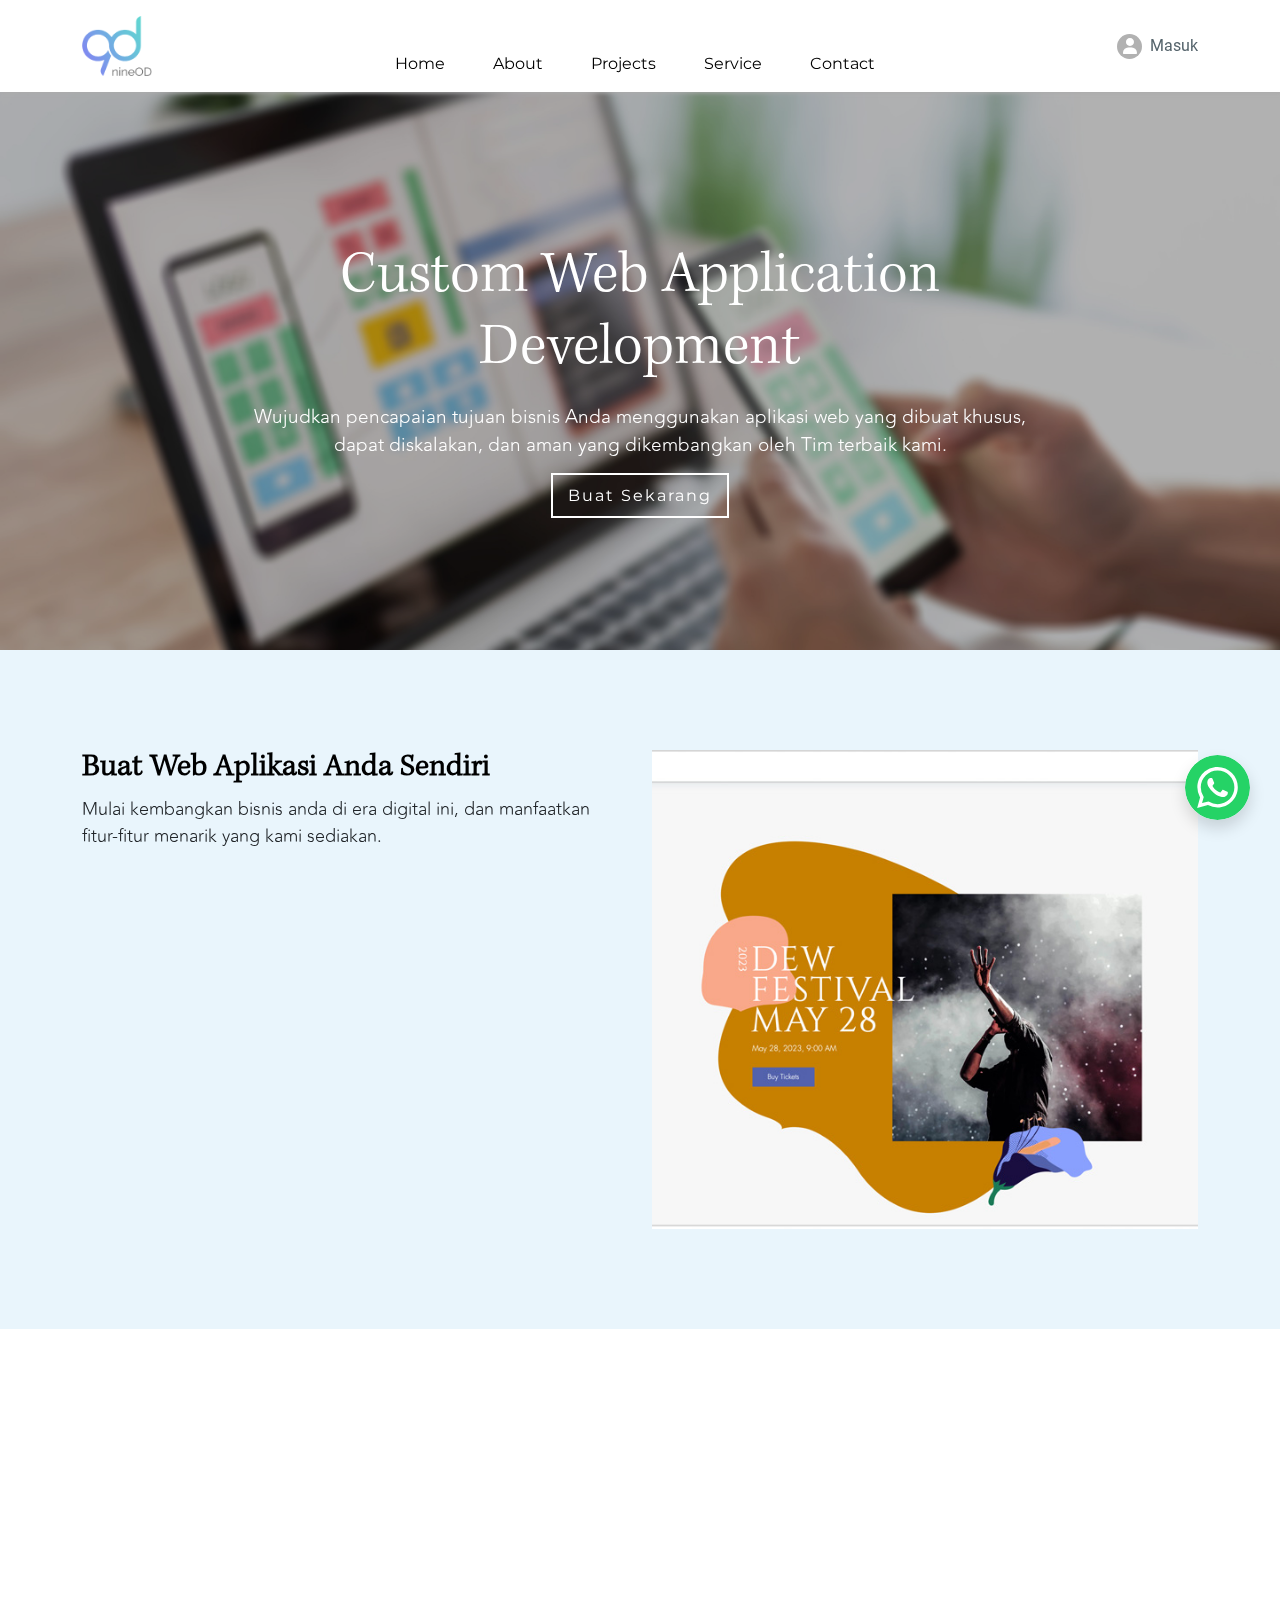
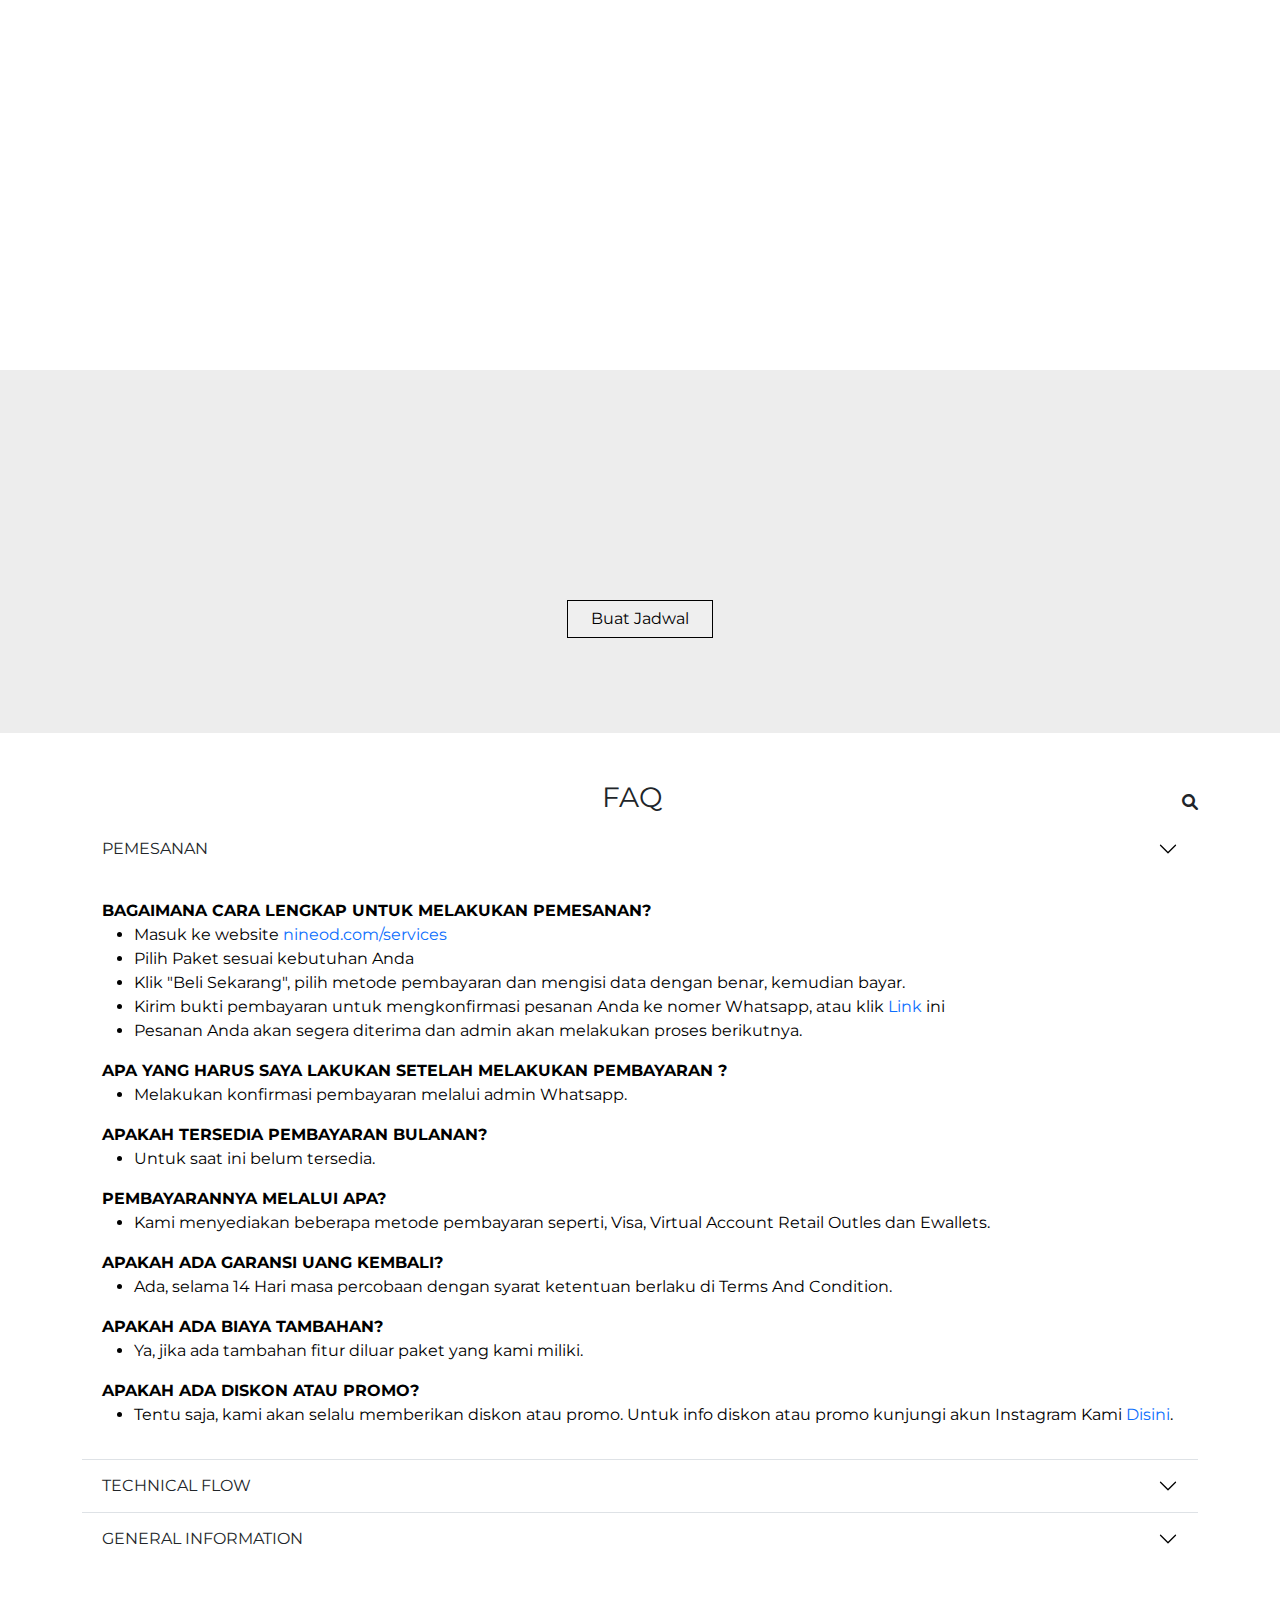
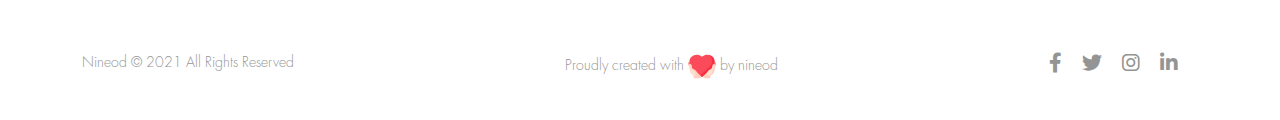
==== custom-web-app.html @ cb51f0c9 "add custom web app page and fix navbar on mobile size" ====
<!DOCTYPE html>
<html lang="en">

<head>
    <meta charset="UTF-8" />
    <meta http-equiv="X-UA-Compatible" content="IE=edge" />
    <meta name="viewport" content="width=device-width, initial-scale=1.0" />
    <link rel="stylesheet" href="./assets/css/bootstrap/bootstrap.min.css" />
    <link rel="stylesheet" href="./assets/css/fontawesome/css/all.css" />
    <link rel="stylesheet" href="./assets/css/style.css" />
    <link rel="stylesheet" href="./assets/css/aos/aos.css">
    <title>Custom Web App | Nineod</title>
</head>

<body>
    <header class="position-relative">
        <nav class="navbar navbar-expand-lg navbar-light bg-white fixed-top navigation">
            <div class="container">
                <a class="navbar-brand me-0" href="#" data-aos="fade-right" data-aos-duration="2000" data-aos-delay="2000"><img src="./assets/img/Logo_edited.png" alt="logo-nineod" width="70" /></a>
                <div class="wrapper-menu">
                    <div class="line-menu half start"></div>
                    <div class="line-menu"></div>
                    <div class="line-menu half end"></div>
                </div>
                <div class="mobile-nav">
                    <ul class="ps-0">
                        <li><a href="/#home" class="page-scroll">Home</a></li>
                        <li><a href="/#about" class="page-scroll">About</a></li>
                        <li><a href="/#projects" class="page-scroll">Projects</a></li>
                        <li>
                            Service
                            <ul class="ps-0">
                                <li><a href="website-builder.html" id="website-link">Website Builder</a></li>
                                <li><a href="platform-builder.html" id="platform-link">Platform Builder</a></li>
                            </ul>
                        </li>
                        <li><a href="/#contact" class="page-scroll">Contact</a></li>
                        <li><a href="/#subcribe" class="page-scroll">Subscribe</a></li>
                    </ul>
                </div>
                <div class="collapse navbar-collapse" id="navbarSupportedContent">
                    <ul class="navbar-nav me-auto mb-2 mb-lg-0 nav nav-navbar" data-aos="fade-down" data-aos-duration="2000" data-aos-delay="2000">
                        <li class="nav-item mx-2 mt-4 pt-2 px-2 item-nav">
                            <a class="nav-link link-nav" aria-current="page" href="/#home">Home</a>
                        </li>
                        <li class="nav-item mx-2 mt-4 pt-2 px-2 item-nav fw-normal">
                            <a class="nav-link link-nav" href="/#about">About</a>
                        </li>
                        <li class="nav-item mx-2 mt-4 pt-2 px-2 item-nav">
                            <a class="nav-link link-nav" href="/#projects">Projects</a>
                        </li>
                        <li class="nav-item mx-2 mt-4 pt-2 px-2 item-nav position-relative">
                            <a class="nav-link link-nav" href="#">Service</a>
                            <div class="dropdown-item">
                                <ul class="navbar-nav p-3 d-block">
                                    <li class="nav-item w-100 item-nav text-center">
                                        <a class="nav-link link-nav ps-1" href="website-builder.html">Website Builder</a>
                                    </li>
                                    <li class="nav-item w-100 item-nav text-center">
                                        <a class="nav-link link-nav ps-1" href="platform-builder.html">Platform Builder</a>
                                    </li>
                                </ul>
                            </div>
                        </li>
                        <li class="nav-item mx-2 mt-4 pt-2 px-2 item-nav">
                            <a class="nav-link link-nav" href="/#contact">Contact</a>
                        </li>
                    </ul>
                </div>
                <div class="login opacity-1 d-flex align-items-center">
                    <div class="icon-user rounded-circle d-flex me-2">
                        <i class="fa fa-user m-auto text-white" aria-hidden="true"></i>
                    </div>
                    <a href="register-page.html" class="txt-primary m-0">Masuk</a>
                </div>
            </div>
        </nav>
    </header>
    <section class="custome-home">
        <div class="background-dark-thin">
            <div class="container">
                <div class="custome-home-body d-flex flex-column justify-content-center text-center align-items-center text-white">
                    <h1 class="text-capitalize mb-3 fw-light" data-aos="fade-down" data-aos-duration="2000" data-aos-delay="2000">
                        Custom Web Application Development
                    </h1>
                    <p class="mb-4 fs-5 fw-light" data-aos="fade-up" data-aos-duration="2000" data-aos-delay="2000">
                        Wujudkan pencapaian tujuan bisnis Anda menggunakan aplikasi web yang dibuat khusus, dapat diskalakan, dan aman yang dikembangkan oleh Tim terbaik kami.
                    </p>

                    <div data-aos="fade-right" data-aos-duration="2000" data-aos-delay="2000">
                        <a href="https://api.whatsapp.com/send?phone=+628112108020&text=Hello,%20i%20want%20to%20ask%20about%20website" target="_blank" class="btn-buat-sekarang">
                            Buat Sekarang
                        </a>
                    </div>
                </div>
            </div>
        </div>
    </section>
    <a href="https://api.whatsapp.com/send?phone=+628112108020&text=Hello,%20i%20want%20to%20ask%20about%20website" class="wa-image-wrapper shadow d-flex justify-content-center align-items-center">
        <img src="./assets/img/iconfinder_social-whatsapp-circle_4017334.svg" alt="whatsapp-image" class="wa-image rounded-circle" />
    </a>
    <section class="section-one background-info">
        <div class="container d-flex">
            <div class="row gy-4">
                <div class="col-md-6">
                    <div class="section-one-title d-flex flex-column" data-aos="fade-right" data-aos-duration="2000">
                        <h2 class="fw-bold text-black">
                            Buat Web Aplikasi Anda Sendiri
                        </h2>
                        <p class="mb-4">
                            Mulai kembangkan bisnis anda di era digital ini, dan manfaatkan fitur-fitur menarik yang kami sediakan.
                        </p>

                        <div class="row">
                            <div class="col-md-6" data-aos="fade-right" data-aos-duration="2000" data-aos-delay="300">
                                <h5 class="fw-bold mb-3 text-black">Pembayaran Online yang Aman</h5>
                                <p>
                                    Terima pembayaran online yang aman & kelola semua transaksi dari dasbor Wix Anda.
                                </p>
                            </div>
                            <div class="col-md-6" data-aos="fade-right" data-aos-duration="2000" data-aos-delay="400">
                                <h5 class="fw-bold mb-3 text-black">Paket & Pembayaran Berulang</h5>
                                <p>
                                    Tawarkan berbagai paket harga, mulai jual langganan & kumpulkan pembayaran berulang.
                                </p>
                            </div>
                            <div class="col-md-6" data-aos="fade-right" data-aos-duration="2000" data-aos-delay="500">
                                <h5 class="fw-bold text-black mb-3">Produk Tak Terbatas</h5>
                                <p>
                                    Tampilkan produk & koleksi Anda tanpa batas dan berikan opsi pengurutan & filter agar pelanggan dapat berbelanja dengan mudah.
                                </p>
                            </div>
                            <div class="col-md-6" data-aos="fade-right" data-aos-duration="2000" data-aos-delay="600">
                                <h5 class="fw-bold mb-3 text-black">Jual di Marketplaces</h5>
                                <p>
                                    Jangkau lebih banyak pembeli & jual di marketplace manapun.
                                </p>
                            </div>
                        </div>
                    </div>
                </div>
                <div class="col-md-6">
                    <img src="./assets/img/Custom.jpg" alt="burger_edited" class="section-one-img img-fluid h-100" />
                </div>
            </div>
        </div>
    </section>
    <section class="section-two py-5 overflow-hidden bg-white">
        <div class="container">
            <div class="row gy-4">
                <div class="col-md-6">
                    <img src="./assets/img/CwA.jpg" alt="profesional-logo-img" class="img-fluid w-100 h-100 section-two-img" data-aos="fade-right" data-aos-duration="2000" />
                </div>
                <div class="col-md-6">
                    <div class="section-two-title h-100 d-flex flex-column justify-content-center" data-aos="fade-left" data-aos-duration="2000">
                        <h2 class="fw-bold text-black">Jual Lebih Banyak Secara Online di Social Media</h2>
                        <p class="mb-4">
                            Avenir Light is a clean and stylish font favored by designers. It's easy on the eyes and a great go to font for titles, paragraphs & more.
                        </p>
                        <div class="row">
                            <div class="col-md-6" data-aos="fade-left" data-aos-duration="2000" data-aos-delay="300">
                                <h5 class="fw-bold mb-3 text-uppercase">Lorem ipsum dolor</h5>
                                <p>
                                    Avenir Light is a clean and stylish font favored by
                                    designers. It's easy on the eyes and a great go to font for
                                    titles, paragraphs & more.
                                </p>
                            </div>
                            <div class="col-md-6" data-aos="fade-left" data-aos-duration="2000" data-aos-delay="400">
                                <h5 class="fw-bold mb-3 text-uppercase">lorem ipsum dolor</h5>
                                <p>
                                    Avenir Light is a clean and stylish font favored by
                                    designers. It's easy on the eyes and a great go to font for
                                    titles, paragraphs & more.
                                </p>
                            </div>
                            <div class="col-md-6" data-aos="fade-left" data-aos-duration="2000" data-aos-delay="500">
                                <h5 class="fw-bold mb-3 text-uppercase">lorem ipsum dolor</h5>
                                <p>
                                    Avenir Light is a clean and stylish font favored by
                                    designers. It's easy on the eyes and a great go to font for
                                    titles, paragraphs & more.
                                </p>
                            </div>
                            <div class="col-md-6" data-aos="fade-left" data-aos-duration="2000" data-aos-delay="500">
                                <h5 class="fw-bold mb-3 text-uppercase">lorem ipsum dolor</h5>
                                <p>
                                    Avenir Light is a clean and stylish font favored by
                                    designers. It's easy on the eyes and a great go to font for
                                    titles, paragraphs & more.
                                </p>
                            </div>
                        </div>
                    </div>
                </div>
            </div>
        </div>
    </section>
    <section class="make-schedule d-flex flex-column justify-content-center text-center">
        <div class="container">
            <h3 class="fw-bold mb-3" data-aos="fade-up" data-aos-duration="2000">Kami Disini Untuk Anda</h3>
            <div data-aos="fade-right" data-aos-duration="2000">
                <p class="m-0">Punya Pertanyaan Seputar Website?</p>
                <p class="mb-4">Buat Jadwal Diskusi Sekarang!</p>
            </div>
            <button class="btn-make-schedule">Buat Jadwal</button>
        </div>
    </section>
    <section class="ask-questions py-5">
        <div class="container">
            <div class="ask-questions-title d-flex justify-content-between align-items-center">
                <div></div>
                <h3 class="text-uppercase">faq</h3>
                <i class="fas fa-search"></i>
            </div>
            <div class="accordion accordion-flush faq-dropdown" id="accordionFlushExample">
                <div class="accordion-item">
                    <h2 class="fw-bold" id="flush-headingOne">
                        <button class="accordion-button collapsed" type="button" data-bs-toggle="collapse" data-bs-target="#flush-collapseOne" aria-expanded="false" aria-controls="flush-collapseOne">
                            PEMESANAN
                        </button>
                    </h2>
                    <div id="flush-collapseOne" class="accordion-collapse collapse show" aria-labelledby="flush-headingOne" data-bs-parent="#accordionFlushExample">
                        <div class="accordion-body">
                            <span class="fw-semibold">BAGAIMANA CARA LENGKAP UNTUK MELAKUKAN PEMESANAN?</span>
                            <ul>
                                <li>
                                    Masuk ke website
                                    <a href="services.html">nineod.com/services</a>
                                </li>
                                <li>Pilih Paket sesuai kebutuhan Anda</li>
                                <li>
                                    Klik "Beli Sekarang", pilih metode pembayaran dan mengisi
                                    data dengan benar, kemudian bayar.
                                </li>
                                <li>
                                    Kirim bukti pembayaran untuk mengkonfirmasi pesanan Anda ke
                                    nomer Whatsapp, atau klik
                                    <a href="https://api.whatsapp.com/send?phone=+628112108020&text=Hallo,%20saya%20ingin%20mengirim%20bukti%20pembayaran%20paket%20website" target="_blanks">Link</a>
                                    ini
                                </li>
                                <li>
                                    Pesanan Anda akan segera diterima dan admin akan melakukan
                                    proses berikutnya.
                                </li>
                            </ul>
                            <span class="fw-semibold">APA YANG HARUS SAYA LAKUKAN SETELAH MELAKUKAN PEMBAYARAN
                                ?</span>
                            <ul>
                                <li>
                                    Melakukan konfirmasi pembayaran melalui admin Whatsapp.
                                </li>
                            </ul>
                            <span class="fw-semibold">APAKAH TERSEDIA PEMBAYARAN BULANAN?</span>
                            <ul>
                                <li>Untuk saat ini belum tersedia.</li>
                            </ul>
                            <span class="fw-semibold">PEMBAYARANNYA MELALUI APA?</span>
                            <ul>
                                <li>
                                    Kami menyediakan beberapa metode pembayaran seperti, Visa,
                                    Virtual Account Retail Outles dan Ewallets.
                                </li>
                            </ul>
                            <span class="fw-semibold">APAKAH ADA GARANSI UANG KEMBALI?</span>
                            <ul>
                                <li>
                                    Ada, selama 14 Hari masa percobaan dengan syarat ketentuan
                                    berlaku di Terms And Condition.
                                </li>
                            </ul>
                            <span class="fw-semibold">APAKAH ADA BIAYA TAMBAHAN?</span>
                            <ul>
                                <li>
                                    Ya, jika ada tambahan fitur diluar paket yang kami miliki.
                                </li>
                            </ul>
                            <span class="fw-semibold">APAKAH ADA DISKON ATAU PROMO?</span>
                            <ul>
                                <li>
                                    Tentu saja, kami akan selalu memberikan diskon atau promo.
                                    Untuk info diskon atau promo kunjungi akun Instagram Kami
                                    <a href="https://www.instagram.com/nineodofficial/">Disini</a>.
                                </li>
                            </ul>
                        </div>
                    </div>
                </div>
                <div class="accordion-item">
                    <h2 class="accordion-header" id="flush-headingTwo">
                        <button class="accordion-button collapsed" type="button" data-bs-toggle="collapse" data-bs-target="#flush-collapseTwo" aria-expanded="false" aria-controls="flush-collapseTwo">
                            TECHNICAL FLOW
                        </button>
                    </h2>
                    <div id="flush-collapseTwo" class="accordion-collapse collapse" aria-labelledby="flush-headingTwo" data-bs-parent="#accordionFlushExample">
                        <div class="accordion-body">
                            <span class="fw-semibold">BERAPA LAMA PENGERJAAN UNTUK WEBSITE E-COMMERCE
                                TERSEBUT?</span>
                            <ul>
                                <li>
                                    Untuk waktu pengerjaan kami estimasikan sesuai tingkat
                                    kesulitan website
                                </li>
                            </ul>
                            <span class="fw-semibold">KAPAN LAYANAN WEBSITE E-COMMERCE SAYA AKTIF?</span>
                            <ul>
                                <li>
                                    Setelah website Anda selesai dikerjakan dan bisa diakses
                                    secara Live
                                </li>
                            </ul>
                            <span class="fw-semibold">APAKAH SUDAH TERMASUK BIAYA MAINTENANCE?</span>
                            <ul>
                                <li>
                                    Ya, akan tetapi kami akan membatasi sesuai yang tertera
                                    didalam Paket
                                </li>
                            </ul>
                            <span class="fw-semibold">APAKAH MEMILIKI ADMIN PANEL ATAU C PANEL?</span>
                            <ul>
                                <li>
                                    Ya, Kami menyediakan Dashboard/Admin untuk pengolahan data
                                    website Anda.
                                </li>
                            </ul>
                            <span class="fw-semibold">APAKAH SUDAH TERMASUK DENGAN DOMAIN?</span>
                            <ul>
                                <li>
                                    Ya, semua paket yang tersedia sudah termasuk domain gratis
                                    selama 1 tahun.
                                </li>
                            </ul>
                            <span class="fw-semibold">KALO SAYA SUDAH PUNYA DESAIN WEBSITE BAGAIMANA?</span>
                            <ul>
                                <li>
                                    Tim Kami akan mengimplementasikan sesuai dengan design web
                                    yang Anda punya.
                                </li>
                            </ul>
                            <span class="fw-semibold">KALO SAYA SUDAH PUNYA WEBSITE DAN MAU MENGGUNAKAN LAYANAN
                                WEBSITE NINEOD APAKAH BISA?</span>
                            <ul>
                                <li>
                                    Tentu saja, tetapi sebelumnya harap konsultasikan terlebih
                                    dahulu perihal website yang sebelumnya.
                                </li>
                            </ul>
                            <span class="fw-semibold">BAGAIMANA SAYA DAPAT MEMILIH DESAINNYA?</span>
                            <ul>
                                <li>
                                    Untuk pemilihan Template/Design Anda dapat melihatnya di
                                    website kami.
                                </li>
                            </ul>
                            <span class="fw-semibold">APAKAH TERSEDIA LAYANAN DESAIN LOGO?</span>
                            <ul>
                                <li>Ya, kami menyediakan fitur "Logo Maker".</li>
                            </ul>
                            <span class="fw-semibold">BAGAIMANA GAMBAR GAMBAR / ASET KONTEN UNTUK DI WEBSITE?</span>
                            <ul>
                                <li>
                                    Kami sudah menyediakan gratis Asset gambar keperluan website
                                    Anda
                                </li>
                            </ul>
                            <span class="fw-semibold">APAKAH DIPERBOLEHKAN MELAKUKAN PERUBAHAN MENDADAK ATAU
                                PENAMBAHAN?</span>
                            <ul>
                                <li>
                                    Ya, tetapi sebelumnya harap mengkonfirmasikan terlebih
                                    dahulu.
                                </li>
                            </ul>
                            <span class="fw-semibold">APAKAH SAYA DAPAT MELAKUKAN PERUBAHAN ATAU MODIFIKASI
                                SENDIRI?</span>
                            <ul>
                                <li>
                                    Tidak bisa, karena sudah layanan ticket untuk perubahan atau
                                    modifikasi web. Jika memodifikasi sendiri di khawatirkan
                                    akan menimbulkan error yang tidak diinginkan.
                                </li>
                            </ul>
                            <span class="fw-semibold">APAKAH SAYA BOLEH MENAMBAHKAN PLUGIN?</span>
                            <ul>
                                <li>Ya, selaman plugin itu aman.</li>
                            </ul>
                        </div>
                    </div>
                </div>
                <div class="accordion-item">
                    <h2 class="accordion-header" id="flush-headingThree">
                        <button class="accordion-button collapsed" type="button" data-bs-toggle="collapse" data-bs-target="#flush-collapseThree" aria-expanded="false" aria-controls="flush-collapseThree">
                            GENERAL INFORMATION
                        </button>
                    </h2>
                    <div id="flush-collapseThree" class="accordion-collapse collapse" aria-labelledby="flush-headingThree" data-bs-parent="#accordionFlushExample">
                        <div class="accordion-body">
                            <span class="fw-semibold">BERAPA HARGA UNTUK SETIAP PAKET?</span>
                            <ul>
                                <li>
                                    Untuk detail harga paket silahkan kunjungi website kami.
                                </li>
                            </ul>
                            <span class="fw-semibold">‌APA KELEBIHAN FITUR DARI SETIAP PAKET?</span>
                            <ul>
                                <li>
                                    Untuk Paket website unlimited tidak mencakup Fitur,
                                    Profesional Logo, Sosial Media Logo, Files, dan Tiket Design
                                    Pages. Untuk paket VIP sudah mencakup semua yang tidak ada
                                    di paket Unlimited untuk detail kelebihan fitur dari setiap
                                    fitur, Anda bisa mengunjungi Link <a href="#">Disini</a>
                                </li>
                            </ul>
                            <span class="fw-semibold">‌‌‌APAKAH WEBSITENYA AMAN?</span>
                            <ul>
                                <li>
                                    Ya, karena website yang dibuat oleh kami sudah dilengkapi
                                    dengan sertifikat SSL.
                                </li>
                            </ul>
                            <span class="fw-semibold">‌‌‌APAKAH ITU SSL?</span>
                            <ul>
                                <li>
                                    Sertifikat SSL atau lebih dikenal dengan SSL adalah
                                    singkatan dari Secure Socket Layer. Apabila sistem keamanan
                                    ini ditambahkan pada website Anda, maka url website akan
                                    berubah menjadi HTTPS. Tujuan utama pemasangan SSL adalah
                                    sebagai pengaman pertukaran data yang terjadi melalui
                                    jaringan internet.
                                </li>
                            </ul>
                            <span class="fw-semibold">‌‌‌BERAPA HARGA MAINTENANCE?</span>
                            <ul>
                                <li>
                                    Harga maintenance sudah termasuk dalam paket yang dipilih.
                                </li>
                            </ul>
                            <span class="fw-semibold">‌‌‌‌APA ITU WEBSITE ?</span>
                            <ul>
                                <li>
                                    Sebuah Kumpulan Halaman pada suatu domain di internet yang
                                    dibuat dengan tujuan tertentu dan saling berhubungan serta
                                    dapat diakses secara luas melalui Halaman Depan (Home Page)
                                    menggunakan sebuah browser menggunakan URL Website.
                                </li>
                            </ul>
                            <span class="fw-semibold">‌‌‌‌APAKAH SULIT PROSES PENGGUNAAN LAYANAN NINEOD?</span>
                            <ul>
                                <li>Tentu tidak, karena kami memliki tim yang kompeten.</li>
                            </ul>
                        </div>
                    </div>
                </div>
            </div>
        </div>
    </section>
    <footer>
        <div class="container">
            <div class="footer-body d-flex justify-content-between">
                <p class="fw-light footer-title m-0">
                    Nineod &copy; 2021 All Rights Reserved
                </p>
                <p class="fw-light text-center m-0">
                    <a href="#" class="text-decoration-none">Proudly created</a>
                    with <img src="./assets/img/love.svg" alt="love" class="img-footer" /> by
                    <a href="https://www.nineod.com/" class="text-decoration-none">nineod</a>
                </p>
                <div class="media-social-icon d-flex justify-content-end">
                    <a href="" class="text-secondary"><i class="fab fa-facebook-f fs-5"></i></a>
                    <a href="" class="text-secondary"><i class="fab fa-twitter fs-5"></i></a>
                    <a href="" class="text-secondary"><i class="fab fa-instagram fs-5"></i></a>
                    <a href="" class="text-secondary"><i class="fab fa-linkedin-in fs-5"></i></a>
                </div>
            </div>
        </div>
    </footer>
    <script src="./assets/js/jquery/jquery.js"></script>
    <script src="./assets/js/jquery/jquery.breakpoints.min.js"></script>
    <script src="./assets/js/custom.js"></script>
    <script src="./assets/js/aos/aos.js"></script>
    <script src="./assets/js/bootstrap/bootstrap.min.js"></script>
    <script src="./assets/js/aos/customAos.js"></script>
</body>

</html>
---- assets/css/style.css ----
@font-face {
  font-family: "Montserrat";
  src: url("./../font/Montserrat/Montserrat-Regular.ttf");
}
@font-face {
  font-family: "Montserrat";
  font-weight: bold;
  src: url("./../font/Montserrat/Montserrat-Bold.ttf");
}
@font-face {
  font-family: "Roboto";
  font-weight: bold;
  src: url("./../font/Roboto/Roboto-Bold.ttf");
}
@font-face {
  font-family: "Roboto";
  font-weight: normal;
  src: url("./../font/Roboto/Roboto-Regular.ttf");
}

@font-face {
  font-family: "avenir";
  src: url("/assets/font/avenir-font/Avenir\ Light.ttf");
}
@font-face {
  font-family: "kepler";
  src: url("/assets/font/Kepler/keplerstd-light.otf");
}
@font-face {
  font-family: "futura";
  src: url("/assets/font/futura/Futura\ Light.otf");
}

body {
  font-family: "Montserrat", sans-serif;
  scroll-behavior: smooth;
  animation: fadeInAnimation ease 0.5s;
  animation-iteration-count: 1;
  animation-fill-mode: forwards;
}

@keyframes fadeInAnimation {
  0% {
    opacity: 0;
  }
  100% {
    opacity: 1;
  }
}

.background-dark {
  background-color: rgba(0, 0, 0, 0.5);
}
.background-dark-thin {
  background-color: rgba(0, 0, 0, 0.3);
}

.txt-secondary {
  color: #b4b3b1;
}

.background-info {
  background-color: #e9f5fc;
}

.txt-secondary-solid {
  color: #696969;
}

.txt-primary {
  color: #54636b;
}

.background-secondary {
  background-color: #e8e8e8;
}

.background-gray {
  background-color: rgb(237, 237, 237);
}

h1,
h2,
h3,
h4,
h5 {
  font-family: "Montserrat", sans-serif;
}

a {
  text-decoration: none;
}

p {
  font-family: "Roboto", sans-serif;
  font-size: 18px;
}

/* Menu Toggle Start */
.wrapper-menu {
  width: 43px;
  height: 43px;
  background-color: white;
  flex-direction: column;
  justify-content: space-between;
  cursor: pointer;
  transition: transform 330ms ease-out;
  display: none;
  padding: 5px;
  z-index: 1050;
}

.wrapper-menu.open {
  transform: rotate(-45deg);
}

.line-menu {
  background-color: #43aed1;
  border-radius: 5px;
  width: 100%;
  height: 5px;
}

.line-menu.half {
  width: 50%;
}

.line-menu.start {
  transition: transform 330ms cubic-bezier(0.54, -0.81, 0.57, 0.57);
  transform-origin: right;
}

.open .line-menu.start {
  transform: rotate(-90deg) translateX(2px);
}

.line-menu.end {
  align-self: flex-end;
  transition: transform 330ms cubic-bezier(0.54, -0.81, 0.57, 0.57);
  transform-origin: left;
}

.open .line-menu.end {
  transform: rotate(-90deg) translateX(-3px);
}
/* Menu Toggle End */

.mobile-nav {
  position: fixed;
  top: 0;
  left: 100%;
  width: 100%;
  min-height: 100vh;
  display: block;
  z-index: 1040;
  background-color: #43aed1;
  display: none;
  flex-direction: column;
  text-align: center;
  padding-top: 40px;
  transition: 0.4s;
}

.mobile-nav.is-active {
  left: 0;
}

.mobile-nav ul li {
  list-style: none;
  font-family: "futura", sans-serif; 
  line-height: 70px;
  color: white;
  font-size: 20px;
}

.mobile-nav ul li a {
  color: white;
}

.mobile-nav ul li ul {
  display: none;
}

.pagination-section {
  position: fixed;
  display: flex;
  flex-direction: column;
  justify-content: center;
  align-items: center;
  bottom: 35%;
  left: unset;
  right: 21px;
  font-size: 30px;
  z-index: 2;
}

.page-item {
  list-style-type: none;
}

.pagination-section li a,
.pagination-section li a:link:hover,
.pagination-section li a:visited,
.pagination-section li a:visited:hover {
  width: 12px;
  height: 12px;
  border: 2px solid #b5b5b5;
  margin-bottom: 28px;
  list-style-type: none;
  display: block;
}

.pagination-section li a.active,
.pagination-section li a:hover {
  background-color: #b5b5b5;
  transition: 0.3s;
}

.item-nav {
  border-top: 4px solid #fff;
}

.link-nav {
  font-weight: 400;
  color: black;
}

.link-nav:visited {
  color: black;
}

.item-nav.active:hover,
.item-nav:hover {
  border-top: 4px solid #a9b2b6;
}

.item-nav.active {
  border-top: 4px solid #828e93;
}

.link-nav:hover,
.link-nav.active:hover {
  color: #a9b2b6;
}

.navigation {
  box-shadow: 1px 1px 4px #acabab;
}

.nav-navbar {
  width: 100%;
  justify-content: center;
}

.icon-user {
  width: 25px;
  height: 25px;
  background-color: rgb(177, 177, 177);
}

/* Hero */
.hero {
  height: 900px;
}

.hero-body {
  height: 900px;
}

.hero-body h1 {
  font-size: 58px;
  margin-top: 100px;
  line-height: 75px;
}

.hero-body .description {
  width: 55%;
  font-size: 19px !important;
  line-height: 25px;
}

.wa-image {
  width: 65px;
  height: 65px;
}

.wa-image-wrapper {
  position: fixed;
  bottom: 80px;
  left: unset;
  right: 30px;
  width: 65px;
  height: 65px;
  border-radius: 50%;
  font-size: 30px;
  z-index: 100;
}

.dropdown-item {
  display: none;
  position: absolute;
  width: 170px;
  background-color: white;
  box-shadow: rgba(0, 0, 0, 0.24) 0px 3px 8px;
}

.item-nav:nth-child(4):hover .dropdown-item {
  display: block;
  background: white;
}

/* about */
.about-image {
  height: 100%;
}

.about-text-wrap {
  height: 700px;
}

.checklist-item span {
  font-family: "Roboto";
}

.about-text p {
  font-size: 18px;
}

.btn-start-now {
  padding: 11px 30px;
  letter-spacing: 2px;
  font-weight: bold !important;
  font-family: "Roboto", sans-serif;
  font-size: 18px;
  outline: 2px solid black;
  color: black;
  transition: 0.3s;
}

.btn-start-now:hover {
  background-color: #a9b2b6;
  color: white;
  outline-color: #a9b2b6;
}
.about-text-second h1 {
  width: 40%;
  line-height: 55px;
}

.about-text-second p {
  font-size: 18px;
}

.about .box-card {
  width: 100%;
  background-color: #fff;
}

.about .box-card img {
  width: 160px;
}

.btn-learn-more {
  padding: 8px 30px;
  letter-spacing: 2px;
  font-family: "Roboto", sans-serif;
  font-size: 18px;
  background: transparent;
  color: black;
  outline: 2px solid black;
  transition: 0.3s;
}

.btn-learn-more:hover {
  color: white;
  background-color: #a9b2b6;
  outline-color: #a9b2b6;
}

.about .box-card {
  padding: 40px 50px;
}

/* Subscribe */
.subscribe {
  background-color: #ededed;
  padding: 100px 0px;
}

.button-subscribe {
  padding: 12px 30px !important;
  color: white;
  background: black;
  border: 2px solid black !important;
  border-radius: 0px 4px 4px 0px !important;
}

.input-subscribe {
  border: 2px solid black !important;
  border-radius: 4px 0px 0px 4px !important;
}
.input-subscribe:focus {
  outline: none;
  border: none;
  box-shadow: none;
}

/* History */
.history {
  background-color: #f5f5f5;
}

.history-title h1 {
  width: 38%;
  line-height: 55px;
}

.history-title p {
  width: 55%;
}

.history-card {
  padding: 29px 0px;
}

.video-history {
  object-fit: cover;
}

/* Projects */
.projects {
  background-color: #fafafa;
  padding-top: 20px;
  padding-bottom: 100px;
}

/* .projects img.lazy {
  width: 100%;
  height: 100%;
  background-image: url('./../img/loading-gif.gif');
  background-repeat: no-repeat;
  background-position: 50% 50%;
} */

.projects-title h1 {
  width: 38%;
  line-height: 55px;
}

.project-wrap {
  display: none;
}

.projects-item {
  opacity: 0;
  height: 300px;
  left: 0;
  right: 0;
  z-index: 1;
  transition: 0.4s ease;
}

.hidden {
  display: none;
}

.projects-item:hover {
  opacity: 1;
}
.projects-image {
  box-shadow: rgba(0, 0, 0, 0.16) 0px 3px 6px, rgba(0, 0, 0, 0.23) 0px 3px 6px;
}
.projects-image img {
  height: 300px;
  object-fit: cover;
  width: 100%;
}

/* Our Clients */
.box-clients {
  width: 70%;
}

.our-clients-title h1 {
  width: 40%;
  line-height: 55px;
}

.box-clients img {
  width: 15%;
}

.slick-dots {
  position: absolute;
  bottom: -30%;
  left: 50%;
  transform: translateX(-50%);
}

.slick-dots li {
  display: inline-block;
}

.slick-dots li:not(:last-child) {
  margin-right: 5px;
}

.slick-dots li button {
  font-size: 0;
  border: none;
  background-color: #b5b5b5;
  width: 10px;
  height: 12px;
  border-radius: 50%;
}

.slick-dots .slick-active button {
  background-color: transparent;
  border: 2px solid #b5b5b5;
  height: 16px;
}

.box-clients-item .desc p {
  font-size: 16px;
}

.box-clients-item > .desc p:nth-child(2) {
  font-family: "Montserrat", sans-serif;
}

/* Partners */
.partners {
  background-color: #ededed;
  padding: 90px 60px;
  position: relative;
}

.img-partners {
  width: 5%;
}

/* Team */
.img-team {
  width: 15%;
}

.team i {
  font-family: "GFS Didot", serif;
}

.icon {
  width: 2%;
}

.arrow-prev,
.arrow-next {
  position: absolute;
  top: 40%;
  font-size: 50px;
  cursor: pointer;
  z-index: 1;
  text-shadow: rgba(0, 0, 0, 0.24) 0px 3px 8px;
  transition: 0.4s;
}

.arrow-next:hover,
.arrow-prev:hover {
  text-shadow: rgb(0 0 0 / 65%) 0px 3px 5px;
}

.arrow-prev {
  left: 30px;
}

.arrow-next {
  right: 30px;
}

/* Contact */
.contact {
  background-color: #fafafa;
}

.contact-card-wrapper {
  padding-left: 217px;
}

.contact-title-wrapper {
  padding-right: 145px;
}

.contact-body {
  margin-bottom: 40px;
}

.card-contact {
  width: 355px;
  padding: 33px 40px;
}

.card-contact i {
  font-size: 50px;
  color: #b5b5b5;
  width: 40%;
}

.card-contact:not(:last-child) {
  margin-bottom: 45px;
}

.card-contact h5 {
  color: #535f63;
  font-family: "Montserrat", sans-serif;
}

.card-contact p {
  color: #767f82;
}

.contact .media-social-icon {
  padding-left: 217px;
}

.input-control-contact {
  padding: 3px 12px;
  outline: none;
  border: 2px solid #b5b5b5;
  margin-bottom: 17px;
}

.input-control-contact::placeholder {
  font-family: "Roboto", serif;
  color: #b5b5b5;
}

.input-group-contact input {
  width: 48%;
}

.btn-submit-contact {
  background-color: #b5b5b5;
  color: #fff;
  padding: 11px 0px;
}

/* Service Page */
.website-home {
  background-image: url("./../img/website-builder-img.jpg");
  background-size: contain;
}

.platform-home {
  background-image: url("./../img/platform-builder-img.jpg");
  background-size: cover;
}
.custome-home {
  background-image: url("./../img/custom-web-img.jpg");
  background-size: cover;
}

.services-home {
  background-image: url("./../img/services-img.jpg");
  background-size: contain;
}

.website-home,
.platform-home,
.custome-home,
.services-home {
  background-repeat: no-repeat;
  background-position: 0 70px;
  height: 650px;
}

.website-home-body,
.platform-home-body,
.custome-home-body,
.services-home-body {
  height: 650px;
}

.website-home-body h1,
.platform-home-body h1,
.custome-home-body h1,
.services-home-body h1 {
  margin-top: 100px;
  font-family: "kepler", serif;
  font-size: 60px;
}

.platform-home-body h1 {
  font-size: 54px;
}

.platform-home-body h1 {
  width: 52%;
}

.website-home-body .description p,
.platform-home-body p,
.custome-home-body p,
.services-home-body p {
  font-family: "avenir", sans-serif;
  font-size: 19px !important;
}

.custome-home-body p,
.custome-home-body h1 {
  width: 70%;
}

.btn-buat-sekarang {
  letter-spacing: 2px;
  outline: none;
  color: white;
  padding: 11px 15px;
  border: 2px solid white;
  transition: 0.3s;
}

.btn-buat-sekarang:hover {
  background-color: white;
  color: black;
}

.platform-home-body p {
  width: 40%;
}

/* Proefesional Blog */
.profesional-blog {
  padding: 50px 0px;
  margin-bottom: 50px;
}

.profesional-blog-title {
  width: 50%;
  padding-left: 100px;
}

.profesional-blog-img {
  width: 50%;
}
.profesional-blog-img img {
  width: 100%;
}

.profesional-blog-title h1,
.profesional-logo-title h1,
.show-creation-title h1 {
  font-family: "kepler", serif;
  font-size: 50px;
}

.profesional-blog-title p,
.profesional-logo-title p,
.show-creation-title p {
  font-family: "avenir", sans-serif;
  font-size: 19px !important;
  position: relative;
}

/* Profesional Logo */
.profesional-logo {
  background-color: #e9f5fc;
}

.profesional-logo-img {
  object-fit: cover;
}

.service-image-wrap {
  z-index: 100;
}

/* Show Creation */
.show-creation-img img {
  object-fit: cover;
}

.section-one,
.section-services-one,
.section-services-two,
.section-services-three {
  padding: 100px 0px;
}

.section-one-img {
  object-fit: cover;
}

.section-one-title h2,
h5,
.section-two-title h2,
h5 {
  font-family: "kepler", serif;
}

.section-services-one-title h1,
.section-services-two-title h1,
.section-services-three-title h1 {
  font-family: "kepler", serif;
  font-size: 57px;
}

.section-services-four-title h3,
.section-services-fifth-title h1,
.section-services-fifth-body h4 {
  font-family: "kepler", serif;
}

.section-one-title p,
.section-two-title p,
.section-services-fifth p,
.section-services-one-title p,
.section-services-two-title p,
.section-services-three-title p,
.section-services-four-title p,
.section-services-fifth-body p {
  font-family: "avenir", serif;
}

.btn-selengkapnya {
  background-color: transparent;
  border: 2px solid black;
  letter-spacing: 1px;
}

.img-services {
  border: 8px solid white;
}

.section-two {
  background-color: #e9f5fc;
}

.section-two-img {
  object-fit: cover;
}

/* Make Schedule */
.make-schedule {
  background-color: rgb(237, 237, 237);
  padding: 95px 0px;
}

.make-schedule h3 {
  font-family: "kepler", serif;
  font-size: 34px;
  color: black;
}

.make-schedule p {
  font-family: "avenir", sans-serif;
  font-size: 18px;
}

.btn-make-schedule {
  outline: none;
  border: 1px solid black;
  padding: 6px 23px;
}

/* Login page */
.login a {
  font-family: "Roboto";
  transition: 0.4s;
}

.login a:hover {
  color: rgb(177, 177, 177);
}

.login-page,
.register-page,
.login-email,
.register-email,
.forgot-password {
  height: 100vh;
  background-color: #0d2130;
}

.login-page h1,
.login-page p,
.register-page h1,
.register-page p,
.login-email h1,
.login-email p,
.register-email h1,
.register-email p,
.forgot-password h1,
.forgot-password p,
.forgot-password-link,
label {
  font-family: "futura", sans-serif;
}

.login-page .atau,
.register-page .atau,
.login-email .atau,
.register-email .atau {
  width: 100%;
  text-align: center;
  border-bottom: 1px solid white;
  line-height: 0.1em;
  margin: 10px 0 20px;
}

.login-page .atau span,
.register-page .atau span,
.login-email .atau span,
.register-email .atau span {
  background: #0d2130;
  padding: 0 10px;
}

.register-link,
.login-link {
  color: #2f4356;
}

.login-page-body,
.register-page-body,
.login-email-body,
.register-email-body,
.forgot-password-body {
  width: 30%;
}

.btn-facebook {
  border: none;
  background-color: #3b5998;
  font-family: "Roboto", sans-serif;
  transition: 0.3s;
}
.btn-google {
  border: none;
  font-family: "Roboto", sans-serif;
  transition: 0.3s;
}

.btn-google:hover {
  background-color: rgb(25, 96, 202) !important;
}

.btn-facebook:hover {
  background-color: rgb(55, 76, 121);
}

.btn-email {
  background: transparent;
  border: 1px solid rgb(136, 136, 136);
  transition: 0.5s;
}
.btn-email:hover {
  border: 1px solid white;
}

.btn-submit-form {
  border: none;
  background-color: #808e96;
  padding: 12px 0px;
  color: white;
  font-family: "Roboto", sans-serif;
  transition: 0.5s;
}

.btn-submit-form:hover {
  color: #0d2130;
}

.link-close {
  position: fixed;
  touch-action: manipulation;
  top: 53px;
  right: 60px;
  background: none;
  z-index: 100;
}

.email-input,
.password-input {
  border: 0;
  outline: none;
  border-bottom: 1px solid white;
  padding: 5px 0px;
  color: white;
  font-family: "futura", sans-serif;
}

/* Footer */
.img-footer {
  width: 4%;
}

footer {
  padding: 40px 0px;
}

.media-social-icon i {
  color: #949494;
}

.footer-body p,
.footer-body a {
  font-size: 14px;
  color: #949494;
  font-family: "futura", sans-serif;
}

footer .media-social-icon i {
  margin-right: 20px;
}

/* Small for mobile */
@media screen and (max-width: 768px) {
  .item-nav.active:hover,
  .item-nav.active,
  .item-nav,
  .item-nav:hover {
    border-top: none;
  }

  .nav-navbar {
    display: none;
  }

  .mobile-nav {
    display: flex;
  }

  .wrapper-menu {
    display: flex;
  }

  .pagination-section {
    display: none;
  }

  .login {
    display: none !important;
  }

  .hero-body h1 {
    font-size: 28px;
    line-height: 40px;
  }

  .hero {
    background-attachment: scroll;
    background-position: -220px 30px;
  }

  .hero,
  .hero-body {
    height: 450px;
  }

  .hero,
  .about-image {
    transform: translate(0px, 0px) !important;
  }

  .hero-body .description {
    width: 100%;
  }
  .hero-body .description p {
    font-size: 16px;
    line-height: 22px;
  }

  .wa-image {
    width: 25px;
    height: 25px;
  }

  .wa-image-wrapper {
    background-color: #fff;
    width: 65px;
    height: 65px;
    right: 25px;
    bottom: 25px;
  }

  .about {
    padding: 30px 0px;
  }

  .about-image-wrap {
    height: 230px;
    margin-bottom: 12px;
  }

  .about-image {
    background-size: cover;
    background-attachment: scroll;
    background-position: center -48px;
  }

  .about-text {
    padding-left: 0px !important;
  }

  .about-text-wrap {
    height: 467px;
  }

  .about-text h1,
  .about-text p {
    text-align: center;
  }

  .about-body {
    order: 2;
  }

  .about-button {
    justify-content: center !important;
  }
  .about-text-second {
    order: 1;
  }

  .about-card {
    order: 3;
  }

  .about-text-second h1 {
    width: 90%;
    line-height: 35px;
  }

  .about-text-second p {
    width: 100%;
  }

  .about .box-card {
    padding: 40px 10px;
  }

  .history-title h1 {
    width: 78%;
    line-height: 35px;
  }

  .history-title p {
    width: 90%;
  }

  .projects {
    padding-bottom: 60px;
  }
  .projects-title h1 {
    width: 70%;
    line-height: 35px;
  }

  .projects-title p {
    width: 90%;
  }

  .projects-item {
    height: 150px;
  }

  .projects-image img {
    height: 150px;
    width: 100%;
  }

  /* Our Clients */

  .our-clients-title h1 {
    width: 78%;
    line-height: 35px;
  }

  .box-clients {
    width: 100%;
    border-radius: 150px !important;
    padding: 12px 20px !important;
  }

  .box-clients-item {
    margin: 0;
    flex-direction: column;
    border-radius: 150px !important;
    padding: 40px 20px !important;
  }

  .box-clients-item img {
    width: 60% !important;
    margin: 0 !important;
  }

  .box-clients-item > .desc {
    text-align: center;
  }

  .slick-dots {
    bottom: 15px;
    padding: 0px;
  }

  /* Partners */
  .partners {
    background-color: #ededed;
    padding: 10px 20px;
  }

  .img-partners {
    width: 10 0%;
  }

  .img-team {
    width: 45%;
  }

  .icon {
    width: 10%;
  }

  .arrow-next,
  .arrow-prev {
    top: 30%;
  }

  .arrow-prev {
    left: 20px;
  }

  .arrow-next {
    right: 20px;
  }

  /* Contact */

  .contact {
    padding: 36px 0px;
  }
  .card-contact {
    width: 100%;
  }

  .contact-card-wrapper {
    margin-bottom: 40px;
  }

  .contact-card-wrapper,
  .contact-title-wrapper {
    width: 100% !important;
  }

  .contact-card-wrapper {
    padding-left: 0px;
  }

  .contact .media-social-icon {
    padding-left: 0px;
    justify-content: center !important;
  }

  .contact-title-wrapper {
    padding-right: 0px;
  }

  .contact-body {
    flex-direction: column;
  }

  .card-contact:not(:last-child) {
    margin-bottom: 20px;
  }
  .contact {
    padding: 0px 20px;
  }

  .input-group-contact {
    flex-direction: column;
  }

  .input-group-contact input {
    width: 100%;
  }

  /* Website Builder Page */

  .website-home,
  .platform-home,
  .custome-home {
    background-size: cover;
    background-position: -330px 60px;
  }

  .website-home,
  .website-home-body,
  .platform-home,
  .platform-home-body,
  .custome-home,
  .custome-home-body,
  .services-home,
  .services-home-body {
    height: 520px;
  }

  .website-home-body h1,
  .platform-home-body h1,
  .custome-home-body h1 {
    font-size: 40px;
  }

  .platform-home-body h1 {
    width: 82%;
  }

  .custome-home-body h1,
  .custome-home-body p {
    width: 100% !important;
  }
  .custome-home-body h1 {
    font-size: 35px;
  }

  .platform-home-body h1,
  .platform-home-body p {
    width: 90%;
  }

  .profesional-blog {
    flex-direction: column;
    padding: 12px 20px;
    margin-bottom: 10px;
  }

  .profesional-blog-title {
    order: 2;
    width: 100%;
    padding: 0px;
  }

  .profesional-blog-title h1,
  .profesional-logo-title h1,
  .show-creation-title h1 {
    font-size: 38px;
  }

  .profesional-blog-title p {
    font-size: 20px !important;
  }

  .profesional-blog-img {
    width: 100%;
    margin-bottom: 30px;
  }

  .profesional-blog-img img {
    position: relative !important;
    width: 90%;
  }

  .show-creation-content {
    flex-direction: column;
  }

  .show-creation-title {
    width: 100% !important;
  }

  .show-creation-title {
    order: 2;
  }

  .show-creation-img img,
  .show-creation-img {
    width: 100% !important;
  }

  .section-one {
    padding: 20px 0px;
  }

  .section-one .row .col-md-6:nth-child(1) {
    order: 2;
  }

  /* Service Page Start */
  .services-home {
    background-size: cover;
    background-position: center 50px;
  }

  .services-home-body h1 {
    font-size: 40px;
  }

  .services-home-body p {
    font-size: 15px !important;
  }

  .section-services-one,
  .section-services-two,
  .section-services-three {
    padding: 30px 0px;
  }

  .section-services-one .row .col-md-6:nth-child(1),
  .section-services-three .row .col-md-6:nth-child(1) {
    order: 2;
  }

  .section-services-one-title,
  .section-services-two-title,
  .section-services-three-title,
  .section-services-four-title {
    text-align: center;
  }
  .section-services-one-title h1,
  .section-services-two-title h1,
  .section-services-three-title h1 {
    font-size: 40px;
    text-align: center;
  }

  .section-services-one-title p,
  .section-services-fifth-body p {
    width: 100% !important;
  }
  /* Service Page End */

  /* Login Page Start*/
  .login-page-body,
  .register-page-body,
  .login-email-body,
  .register-email-body,
  .forgot-password-body {
    width: 100%;
  }

  .link-close {
    top: 15px;
    right: 25px;
  }
  /* Login page End */

  /* Footer */
  .footer-body {
    flex-direction: column;
    justify-content: center !important;
    align-items: center;
    text-align: center;
  }

  .footer-body p:nth-child(2) {
    order: 3;
  }

  .footer-body p:nth-child(1),
  footer .media-social-icon {
    margin-bottom: 10px !important;
  }

  footer .media-social-icon i {
    margin-right: 10px;
  }
}

/* Medium  For Tablet*/
@media screen and (min-width: 768px) and (max-width: 992px) {
  .website-home,
  .platform-home {
    background-size: cover;
    background-position: -330px 80px;
  }

  .login {
    display: none !important;
  }

  .nav-navbar,
  .pagination-section {
    display: none;
  }

  .pagination-section {
    display: none;
  }

  .item-nav.active:hover,
  .item-nav.active,
  .item-nav,
  .item-nav:hover {
    border-top: none;
  }

  .mobile-nav {
    display: flex;
  }

  .wrapper-menu {
    display: flex;
  }

  .about-image {
    background-position: 19px 55px;
  }

  .about-text-second h1,
  .projects-title h1 {
    width: 50%;
  }

  .history-title h1 {
    width: 55%;
  }

  .our-clients-title h1 {
    width: 51%;
  }

  .hero {
    background-position: 0px 30px;
  }
}

/* Medium for extra Tablet */
@media screen and (min-width: 992px) and (max-width: 1200px) {
  .website-home,
  .platform-home {
    background-size: cover;
  }

  .about-image {
    background-position: 19px 55px;
  }

  .profesional-blog {
    overflow-x: hidden;
  }
}

/* large for laptop */
@media screen and (min-width: 1200px) {
  .container-fluid {
    max-width: 1220px;
  }

  .profesional-blog {
    overflow-x: hidden;
  }

  .about-image {
    background-position: 107px 55px;
  }
}

/* Extra Large for Laptop L */
@media screen and (min-width: 1440px) {
  .website-home,
  .platform-home {
    background-size: cover;
  }

  .profesional-blog-img img {
    width: 45%;
  }

  .about-image {
    background-position: 72px 55px;
  }
}

/* Extra extra large */
@media screen and (min-width: 2560px) {
  .website-home,
  .platform-home {
    background-size: cover;
    background-position: 0px -150px;
  }

  .about-image {
    background-position: 550px 55px;
  }
}
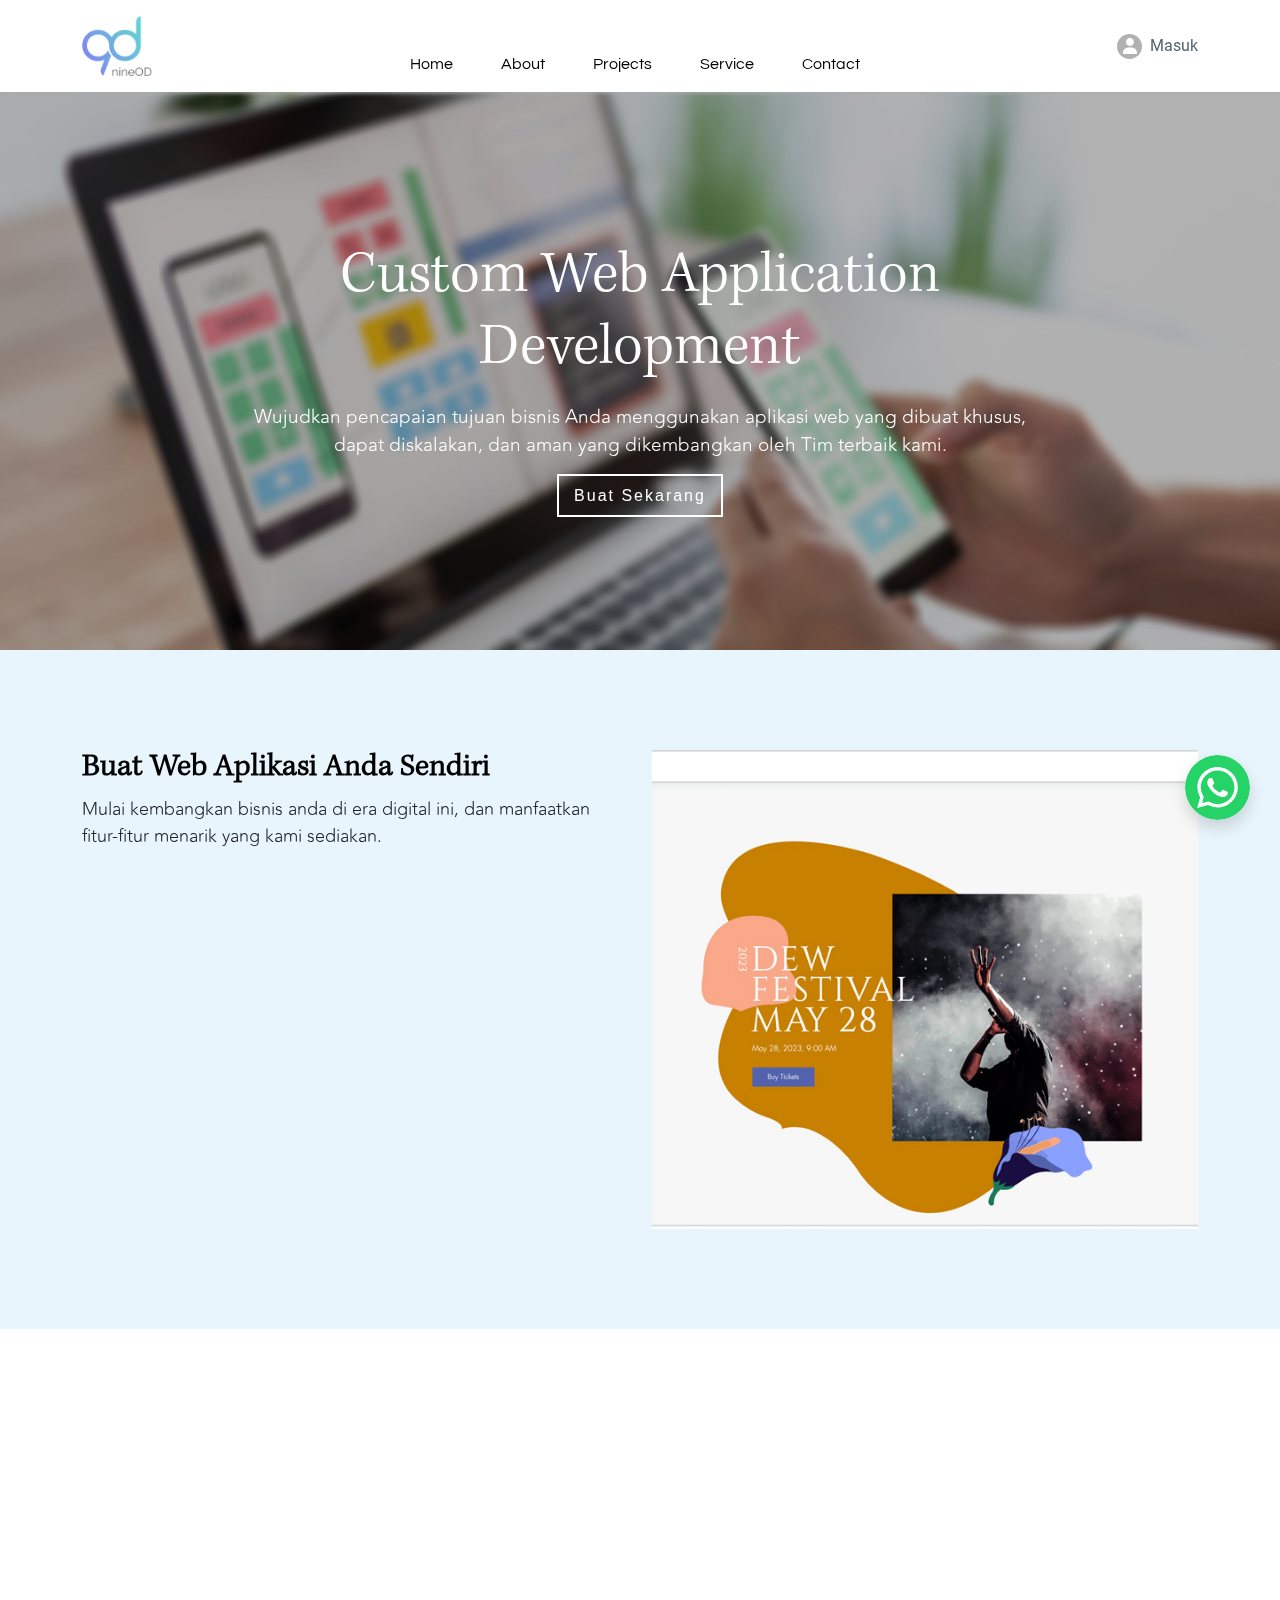
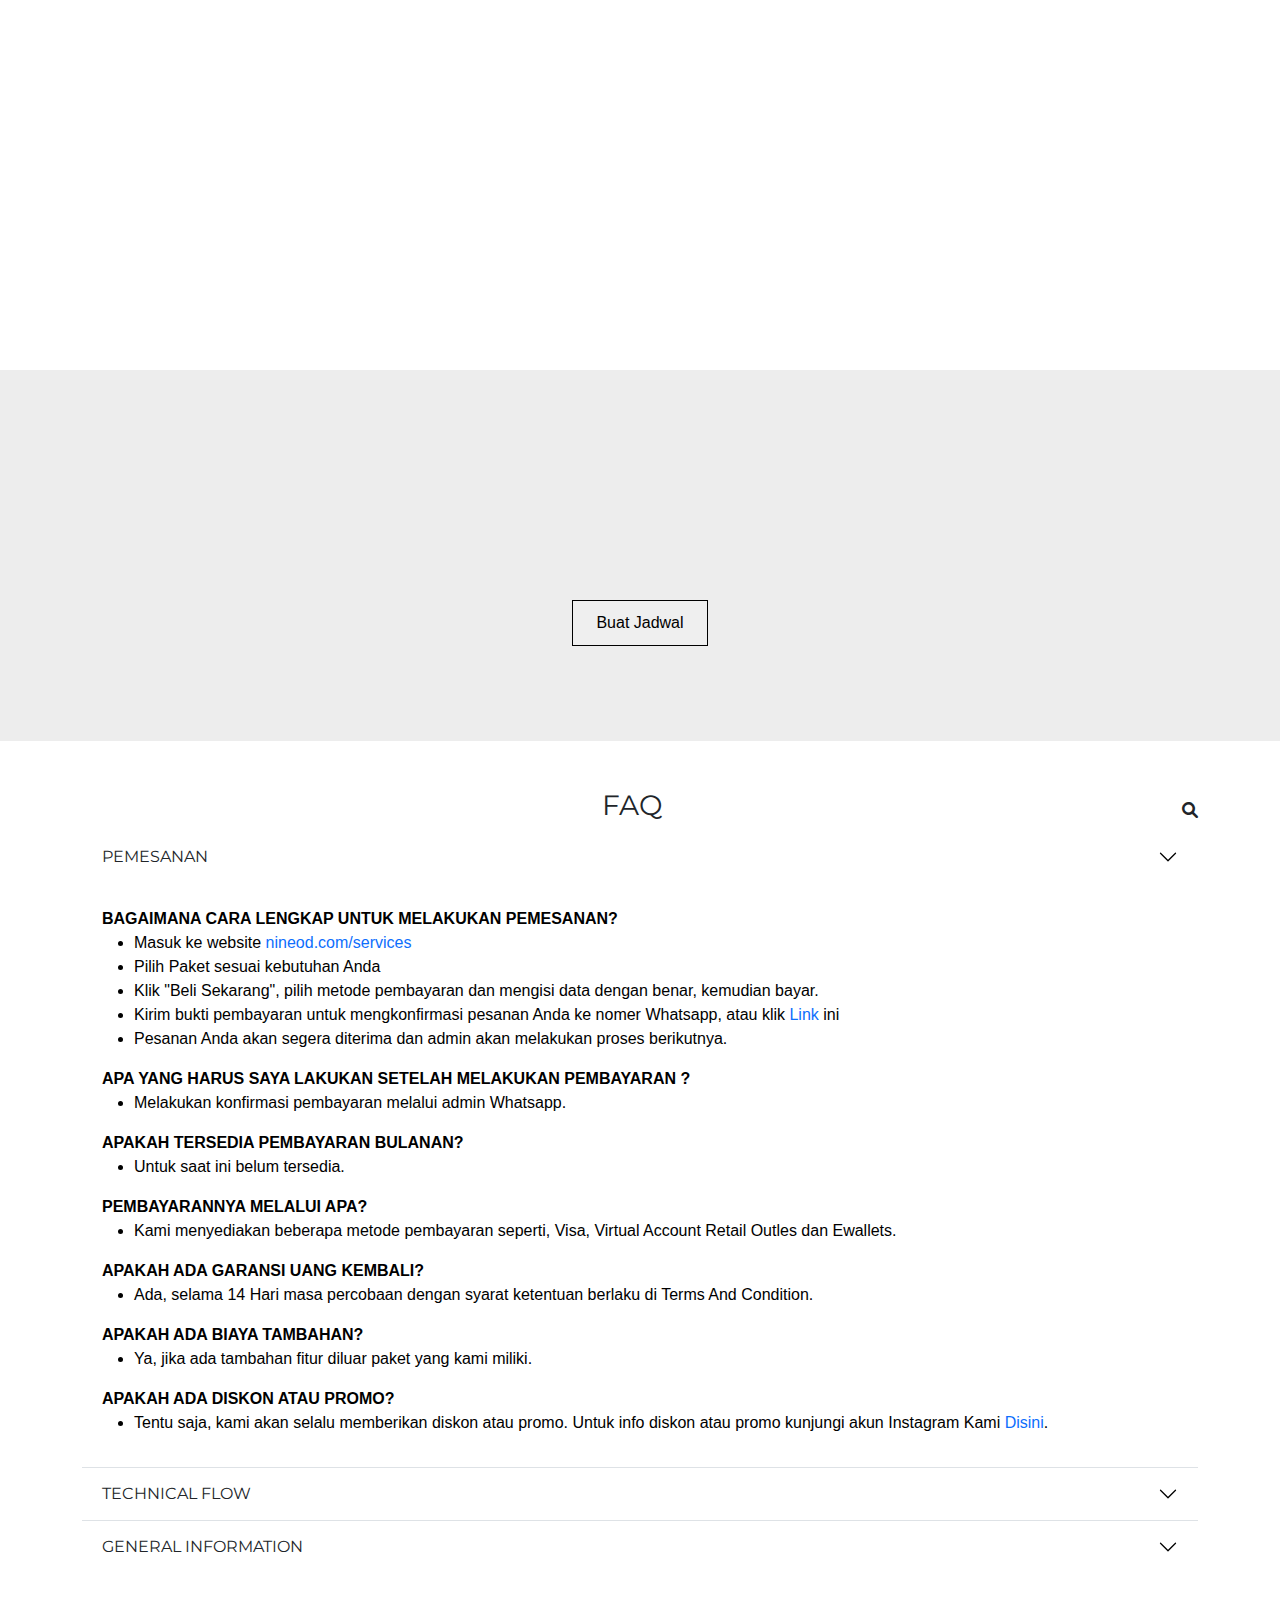
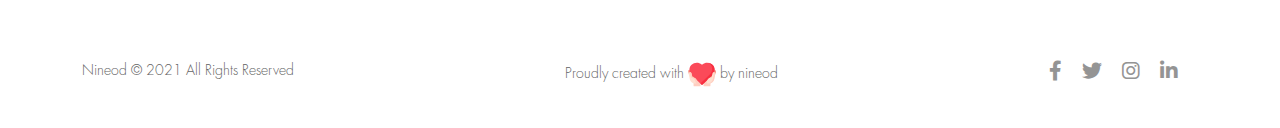
==== commit b74f5c60: "update dropdown link in mobile-nav" ====
--- a/custom-web-app.html
+++ b/custom-web-app.html
@@ -28,7 +28,7 @@
                         <li><a href="/#about" class="page-scroll">About</a></li>
                         <li><a href="/#projects" class="page-scroll">Projects</a></li>
                         <li>
-                            Service
+                            <span class="position-relative">Service <i class="fas fa-chevron-down arrow-dropdown fs-6"></i></span> 
                             <ul class="ps-0">
                                 <li><a href="website-builder.html" id="website-link">Website Builder</a></li>
                                 <li><a href="platform-builder.html" id="platform-link">Platform Builder</a></li>
--- a/assets/css/style.css
+++ b/assets/css/style.css
@@ -30,9 +30,13 @@
   font-family: "futura";
   src: url("/assets/font/futura/Futura\ Light.otf");
 }
+@font-face {
+  font-family: "Questrial";
+  src: url("/assets/font/Questrial/Questrial-Regular.ttf");
+}
 
 body {
-  font-family: "Montserrat", sans-serif;
+  font-family: Arial, Helvetica, sans-serif;
   scroll-behavior: smooth;
   animation: fadeInAnimation ease 0.5s;
   animation-iteration-count: 1;
@@ -48,6 +52,7 @@
   }
 }
 
+/* Global Class Start */
 .background-dark {
   background-color: rgba(0, 0, 0, 0.5);
 }
@@ -96,7 +101,9 @@
   font-size: 18px;
 }
 
-/* Menu Toggle Start */
+/* Global Class End */
+
+/* Navbar Start */
 .wrapper-menu {
   width: 43px;
   height: 43px;
@@ -143,7 +150,6 @@
 .open .line-menu.end {
   transform: rotate(-90deg) translateX(-3px);
 }
-/* Menu Toggle End */
 
 .mobile-nav {
   position: fixed;
@@ -167,7 +173,7 @@
 
 .mobile-nav ul li {
   list-style: none;
-  font-family: "futura", sans-serif; 
+  font-family: "futura", sans-serif;
   line-height: 70px;
   color: white;
   font-size: 20px;
@@ -180,6 +186,62 @@
 .mobile-nav ul li ul {
   display: none;
 }
+
+.arrow-dropdown {
+  left: 131px;
+  top: 2px;
+  position: absolute;
+  transition: .4s;
+}
+
+.arrow-dropdown.active {
+  transform: rotate(180deg);
+}
+
+.item-nav {
+  border-top: 4px solid #fff;
+}
+
+.link-nav {
+  font-weight: 400;
+  color: black;
+  font-family: "Questrial", san;
+}
+
+.link-nav:visited {
+  color: black;
+}
+
+.item-nav.active:hover,
+.item-nav:hover {
+  border-top: 4px solid #a9b2b6;
+}
+
+.item-nav.active {
+  border-top: 4px solid #828e93;
+}
+
+.link-nav:hover,
+.link-nav.active:hover {
+  color: #a9b2b6;
+}
+
+.navigation {
+  box-shadow: 1px 1px 4px #acabab;
+}
+
+.nav-navbar {
+  width: 100%;
+  justify-content: center;
+}
+
+.icon-user {
+  width: 25px;
+  height: 25px;
+  background-color: rgb(177, 177, 177);
+}
+
+/* Navbar End */
 
 .pagination-section {
   position: fixed;
@@ -216,48 +278,6 @@
   transition: 0.3s;
 }
 
-.item-nav {
-  border-top: 4px solid #fff;
-}
-
-.link-nav {
-  font-weight: 400;
-  color: black;
-}
-
-.link-nav:visited {
-  color: black;
-}
-
-.item-nav.active:hover,
-.item-nav:hover {
-  border-top: 4px solid #a9b2b6;
-}
-
-.item-nav.active {
-  border-top: 4px solid #828e93;
-}
-
-.link-nav:hover,
-.link-nav.active:hover {
-  color: #a9b2b6;
-}
-
-.navigation {
-  box-shadow: 1px 1px 4px #acabab;
-}
-
-.nav-navbar {
-  width: 100%;
-  justify-content: center;
-}
-
-.icon-user {
-  width: 25px;
-  height: 25px;
-  background-color: rgb(177, 177, 177);
-}
-
 /* Hero */
 .hero {
   height: 900px;
@@ -388,20 +408,28 @@
 }
 
 .button-subscribe {
-  padding: 12px 30px !important;
+  padding: 12px 30px;
   color: white;
   background: black;
-  border: 2px solid black !important;
-  border-radius: 0px 4px 4px 0px !important;
+  border: 2px solid black;
+  border-radius: 0px 4px 4px 0px;
+  cursor: pointer;
+  transition: 0.3s;
+}
+
+.button-subscribe:hover {
+  background-color: rgb(66, 65, 65);
+  border-color: rgb(66, 65, 65);
 }
 
 .input-subscribe {
-  border: 2px solid black !important;
-  border-radius: 4px 0px 0px 4px !important;
-}
+  border: 2px solid black;
+  border-radius: 4px 0px 0px 4px;
+}
+
 .input-subscribe:focus {
   outline: none;
-  border: none;
+  border: 2px solid black;
   box-shadow: none;
 }
 
@@ -434,14 +462,6 @@
   padding-bottom: 100px;
 }
 
-/* .projects img.lazy {
-  width: 100%;
-  height: 100%;
-  background-image: url('./../img/loading-gif.gif');
-  background-repeat: no-repeat;
-  background-position: 50% 50%;
-} */
-
 .projects-title h1 {
   width: 38%;
   line-height: 55px;
@@ -453,7 +473,7 @@
 
 .projects-item {
   opacity: 0;
-  height: 300px;
+  height: 287px;
   left: 0;
   right: 0;
   z-index: 1;
@@ -471,8 +491,6 @@
   box-shadow: rgba(0, 0, 0, 0.16) 0px 3px 6px, rgba(0, 0, 0, 0.23) 0px 3px 6px;
 }
 .projects-image img {
-  height: 300px;
-  object-fit: cover;
   width: 100%;
 }
 
@@ -613,8 +631,10 @@
   font-family: "Montserrat", sans-serif;
 }
 
-.card-contact p {
-  color: #767f82;
+.card-contact a {
+  color: rgb(85, 95, 99);
+  font-family: "Montserrat", sans-serif;
+  font-size: 19px;
 }
 
 .contact .media-social-icon {
@@ -824,6 +844,17 @@
   background-color: transparent;
   border: 2px solid black;
   letter-spacing: 1px;
+  color: black;
+  transition: 0.3s;
+}
+
+.project-wrap {
+  cursor: pointer;
+}
+
+.btn-selengkapnya:hover {
+  background-color: black;
+  color: white;
 }
 
 .img-services {
@@ -858,7 +889,14 @@
 .btn-make-schedule {
   outline: none;
   border: 1px solid black;
-  padding: 6px 23px;
+  padding: 10px 23px;
+  color: black;
+  transition: 0.3s;
+}
+
+.btn-make-schedule:hover {
+  background-color: black;
+  color: white;
 }
 
 /* Login page */
@@ -1004,7 +1042,7 @@
 .footer-body p,
 .footer-body a {
   font-size: 14px;
-  color: #949494;
+  color: #646464;
   font-family: "futura", sans-serif;
 }
 
@@ -1256,8 +1294,7 @@
   }
 
   .contact .media-social-icon {
-    padding-left: 0px;
-    justify-content: center !important;
+    display: none !important;
   }
 
   .contact-title-wrapper {
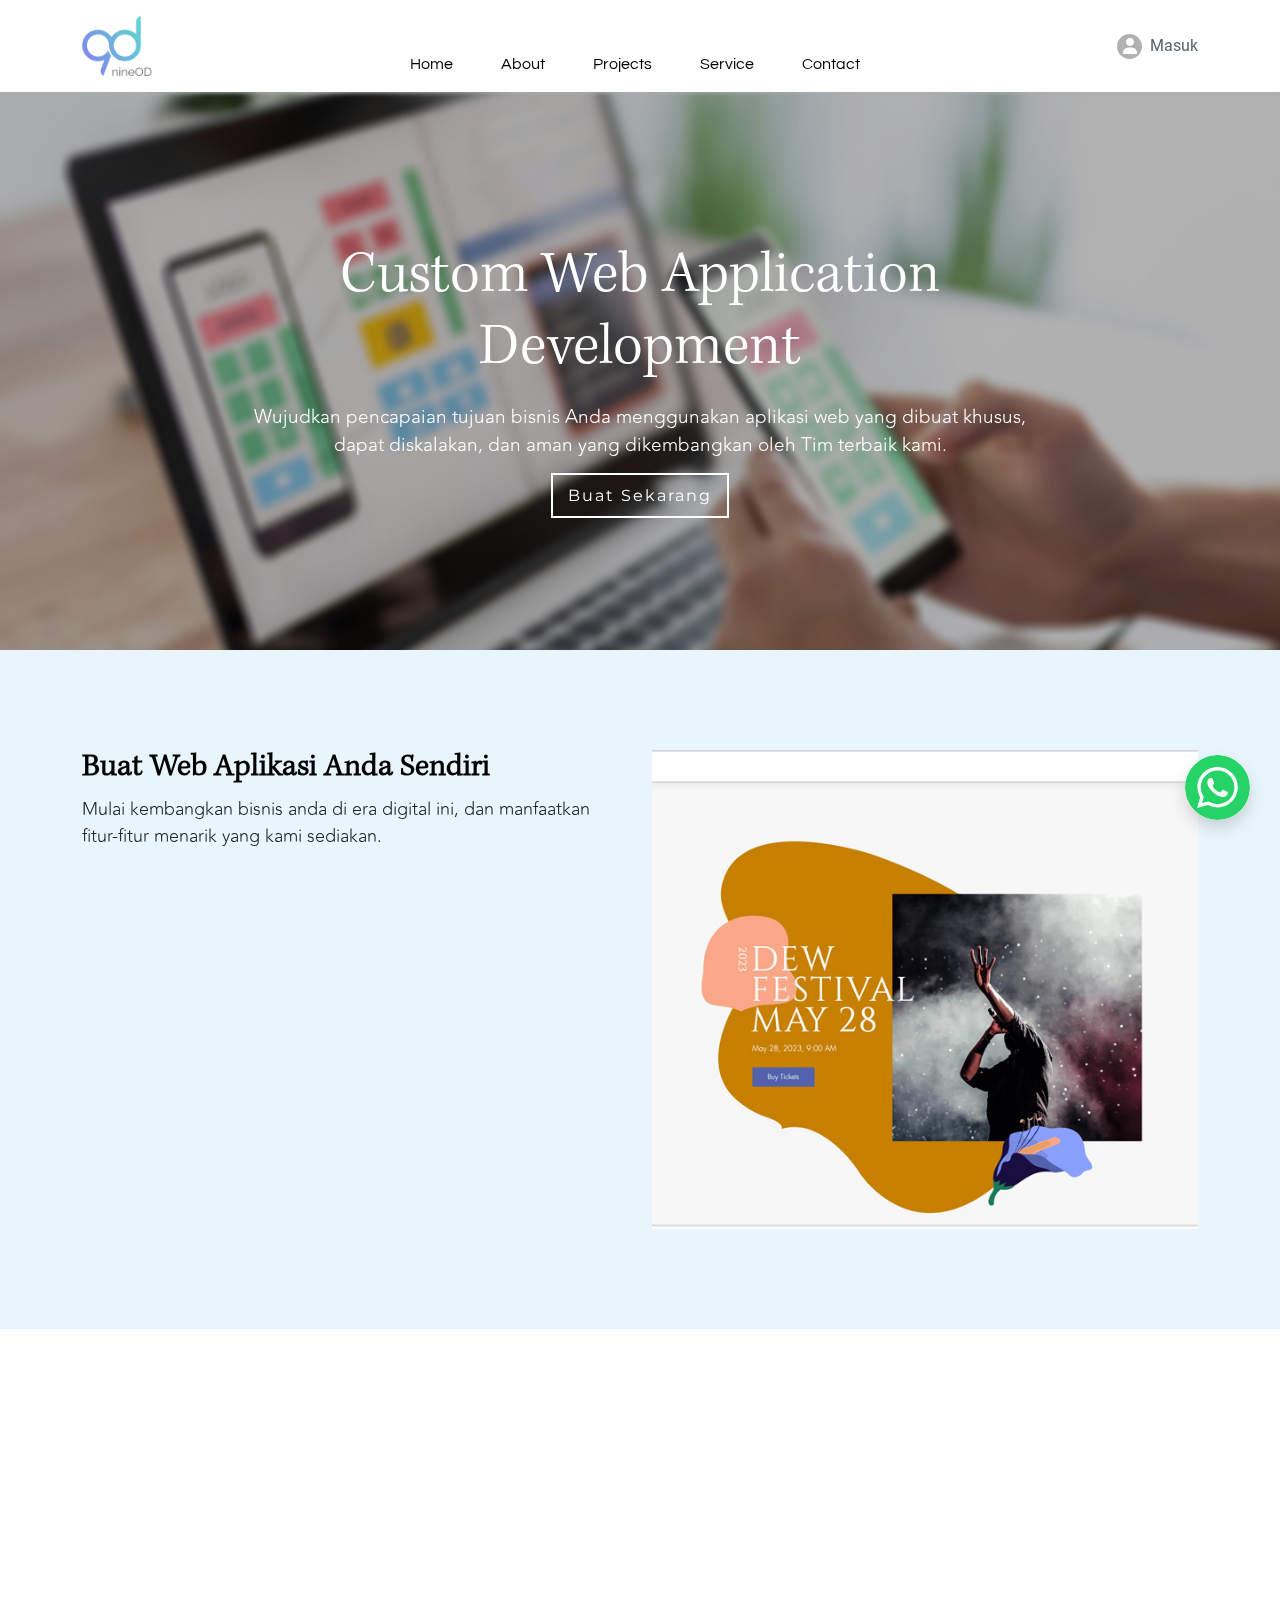
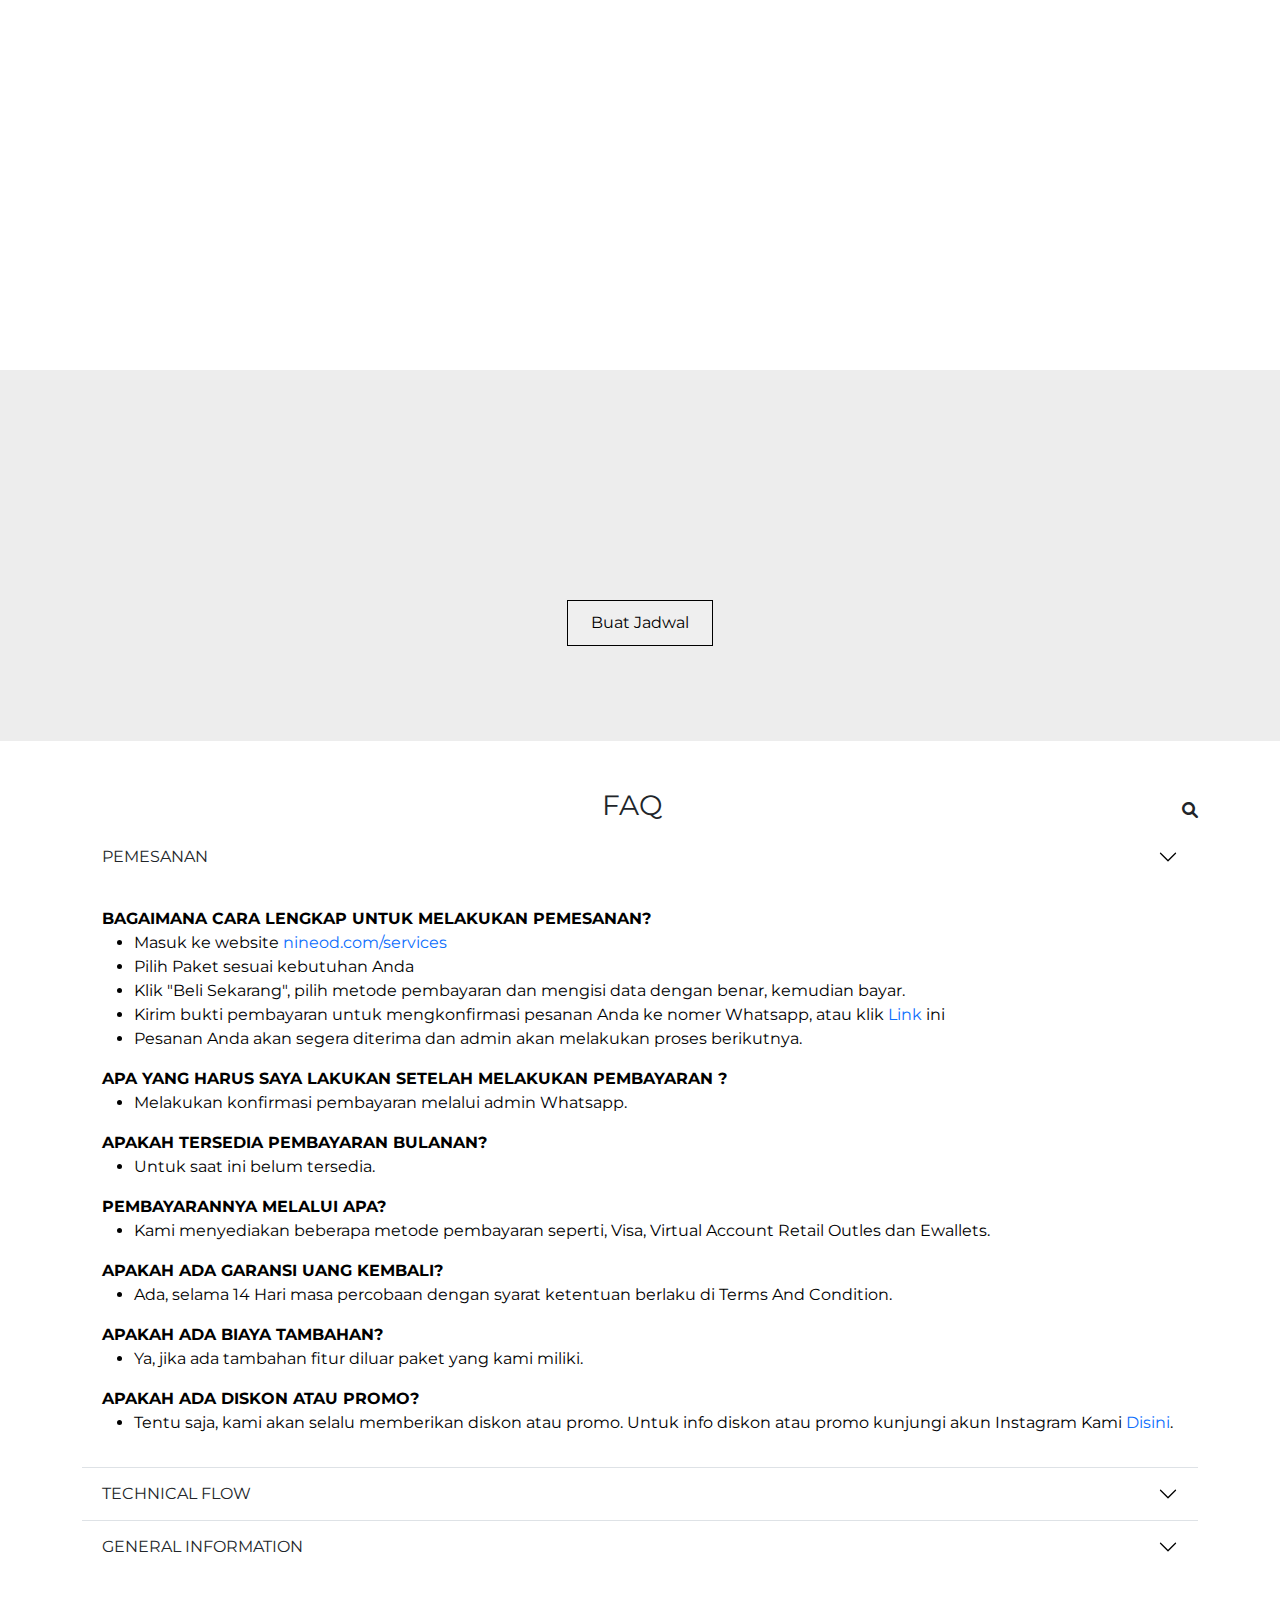
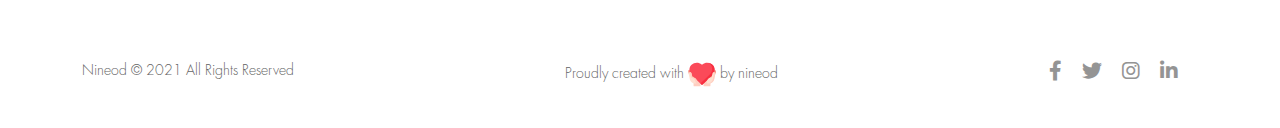
==== commit 183aa6a7: "fix error message in console" ====
--- a/custom-web-app.html
+++ b/custom-web-app.html
@@ -476,10 +476,12 @@
     </footer>
     <script src="./assets/js/jquery/jquery.js"></script>
     <script src="./assets/js/jquery/jquery.breakpoints.min.js"></script>
+    <script src="./assets/js/slick/slick.js"></script>
+    <script src="./assets/js/bootstrap/bootstrap.min.js"></script>
+    <script src="./assets/js/aos/aos.js"></script>
+    <script src="./assets/js/parallax.js/parallax.js"></script>
+    <script src="./assets/js/aos/customAos.js"></script>
     <script src="./assets/js/custom.js"></script>
-    <script src="./assets/js/aos/aos.js"></script>
-    <script src="./assets/js/bootstrap/bootstrap.min.js"></script>
-    <script src="./assets/js/aos/customAos.js"></script>
 </body>
 
 </html>--- a/assets/css/style.css
+++ b/assets/css/style.css
@@ -36,11 +36,11 @@
 }
 
 body {
-  font-family: Arial, Helvetica, sans-serif;
-  scroll-behavior: smooth;
-  animation: fadeInAnimation ease 0.5s;
-  animation-iteration-count: 1;
-  animation-fill-mode: forwards;
+  font-family: "Montserrat", sans-serif;
+  overflow-x: hidden;
+  overflow-y: scroll;
+  min-height: auto !important;
+  animation: fadeInAnimation ease 0.8s;
 }
 
 @keyframes fadeInAnimation {
@@ -191,7 +191,7 @@
   left: 131px;
   top: 2px;
   position: absolute;
-  transition: .4s;
+  transition: 0.4s;
 }
 
 .arrow-dropdown.active {
@@ -206,10 +206,6 @@
   font-weight: 400;
   color: black;
   font-family: "Questrial", san;
-}
-
-.link-nav:visited {
-  color: black;
 }
 
 .item-nav.active:hover,
@@ -260,10 +256,7 @@
   list-style-type: none;
 }
 
-.pagination-section li a,
-.pagination-section li a:link:hover,
-.pagination-section li a:visited,
-.pagination-section li a:visited:hover {
+.pagination-section li a {
   width: 12px;
   height: 12px;
   border: 2px solid #b5b5b5;
@@ -415,11 +408,18 @@
   border-radius: 0px 4px 4px 0px;
   cursor: pointer;
   transition: 0.3s;
+  font-family: "avenir", sans-serif;
+  font-weight: bold;
 }
 
 .button-subscribe:hover {
   background-color: rgb(66, 65, 65);
   border-color: rgb(66, 65, 65);
+}
+
+.button-subscribe:disabled {
+  background-color: rgb(128, 126, 126);
+  border-color: rgb(128, 126, 126);
 }
 
 .input-subscribe {
@@ -846,10 +846,6 @@
   letter-spacing: 1px;
   color: black;
   transition: 0.3s;
-}
-
-.project-wrap {
-  cursor: pointer;
 }
 
 .btn-selengkapnya:hover {
@@ -1094,11 +1090,6 @@
     height: 450px;
   }
 
-  .hero,
-  .about-image {
-    transform: translate(0px, 0px) !important;
-  }
-
   .hero-body .description {
     width: 100%;
   }
@@ -1132,7 +1123,7 @@
   .about-image {
     background-size: cover;
     background-attachment: scroll;
-    background-position: center -48px;
+    background-position: center -68px !important;
   }
 
   .about-text {
@@ -1322,11 +1313,18 @@
 
   /* Website Builder Page */
 
-  .website-home,
-  .platform-home,
+  .website-home {
+    background-size: cover;
+    background-position: -330px 60px;
+  }
+
+  .platform-home {
+    background-position: 0px 60px;
+  }
+
   .custome-home {
     background-size: cover;
-    background-position: -330px 60px;
+    background-position: -50px 85px;
   }
 
   .website-home,
@@ -1352,7 +1350,7 @@
 
   .custome-home-body h1,
   .custome-home-body p {
-    width: 100% !important;
+    width: 100%;
   }
   .custome-home-body h1 {
     font-size: 35px;
@@ -1504,9 +1502,23 @@
 /* Medium  For Tablet*/
 @media screen and (min-width: 768px) and (max-width: 992px) {
   .website-home,
+  .services-home {
+    background-size: cover;
+    background-position: -330px 60px;
+  }
+
   .platform-home {
-    background-size: cover;
-    background-position: -330px 80px;
+    background-position: 0px 60px;
+  }
+
+  .platform-home-body h1,
+  .platform-home-body p {
+    width: 90%;
+  }
+
+  .custome-home-body h1,
+  .custome-home-body p {
+    width: 100%;
   }
 
   .login {
@@ -1557,6 +1569,14 @@
   .hero {
     background-position: 0px 30px;
   }
+
+  .contact-card-wrapper {
+    padding-left: 30px;
+  }
+
+  .contact-title-wrapper {
+    padding-right: 30px;
+  }
 }
 
 /* Medium for extra Tablet */
@@ -1566,12 +1586,30 @@
     background-size: cover;
   }
 
+  .services-home {
+    background-size: cover;
+    background-position: -200px 40px;
+  }
+
   .about-image {
     background-position: 19px 55px;
   }
 
+  .platform-home-body h1,
+  .platform-home-body p {
+    width: 0%;
+  }
+
   .profesional-blog {
     overflow-x: hidden;
+  }
+
+  .contact-card-wrapper {
+    padding-left: 120px;
+  }
+
+  .contact-title-wrapper {
+    padding-right: 30px;
   }
 }
 
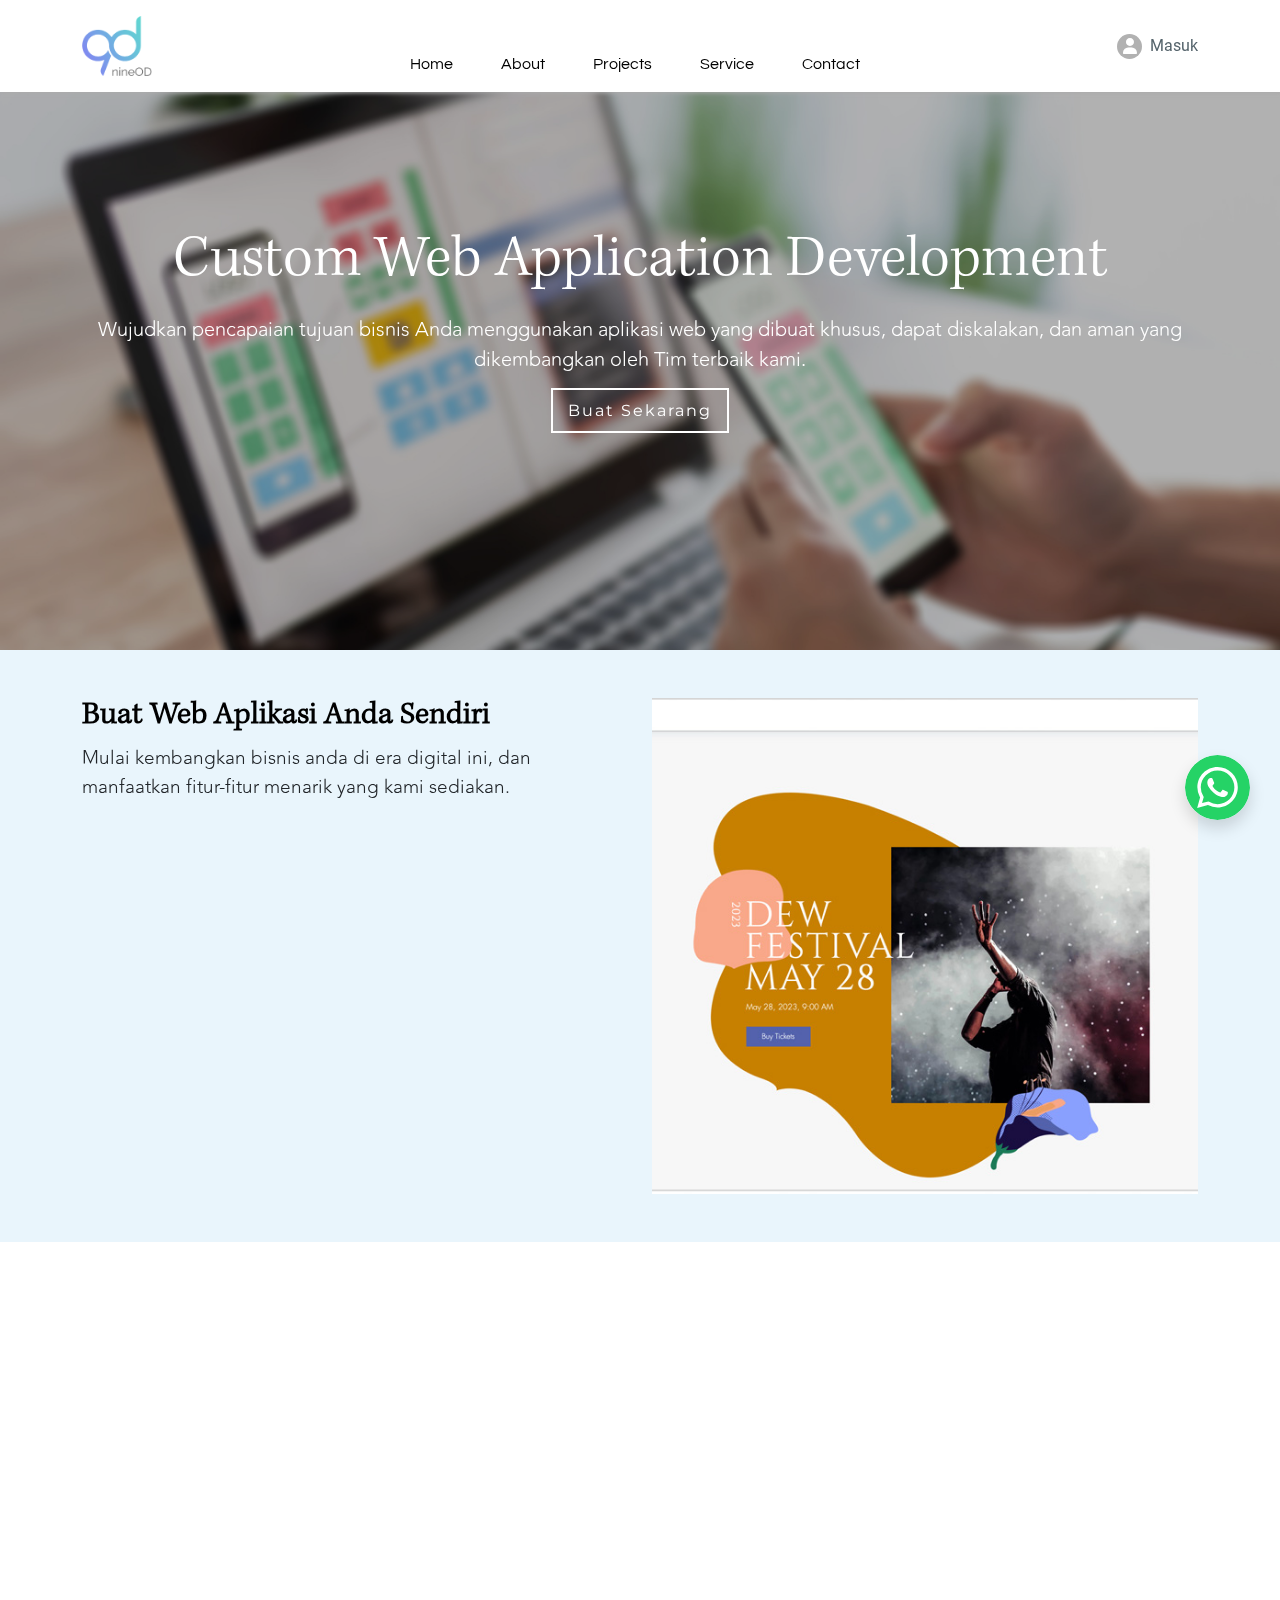
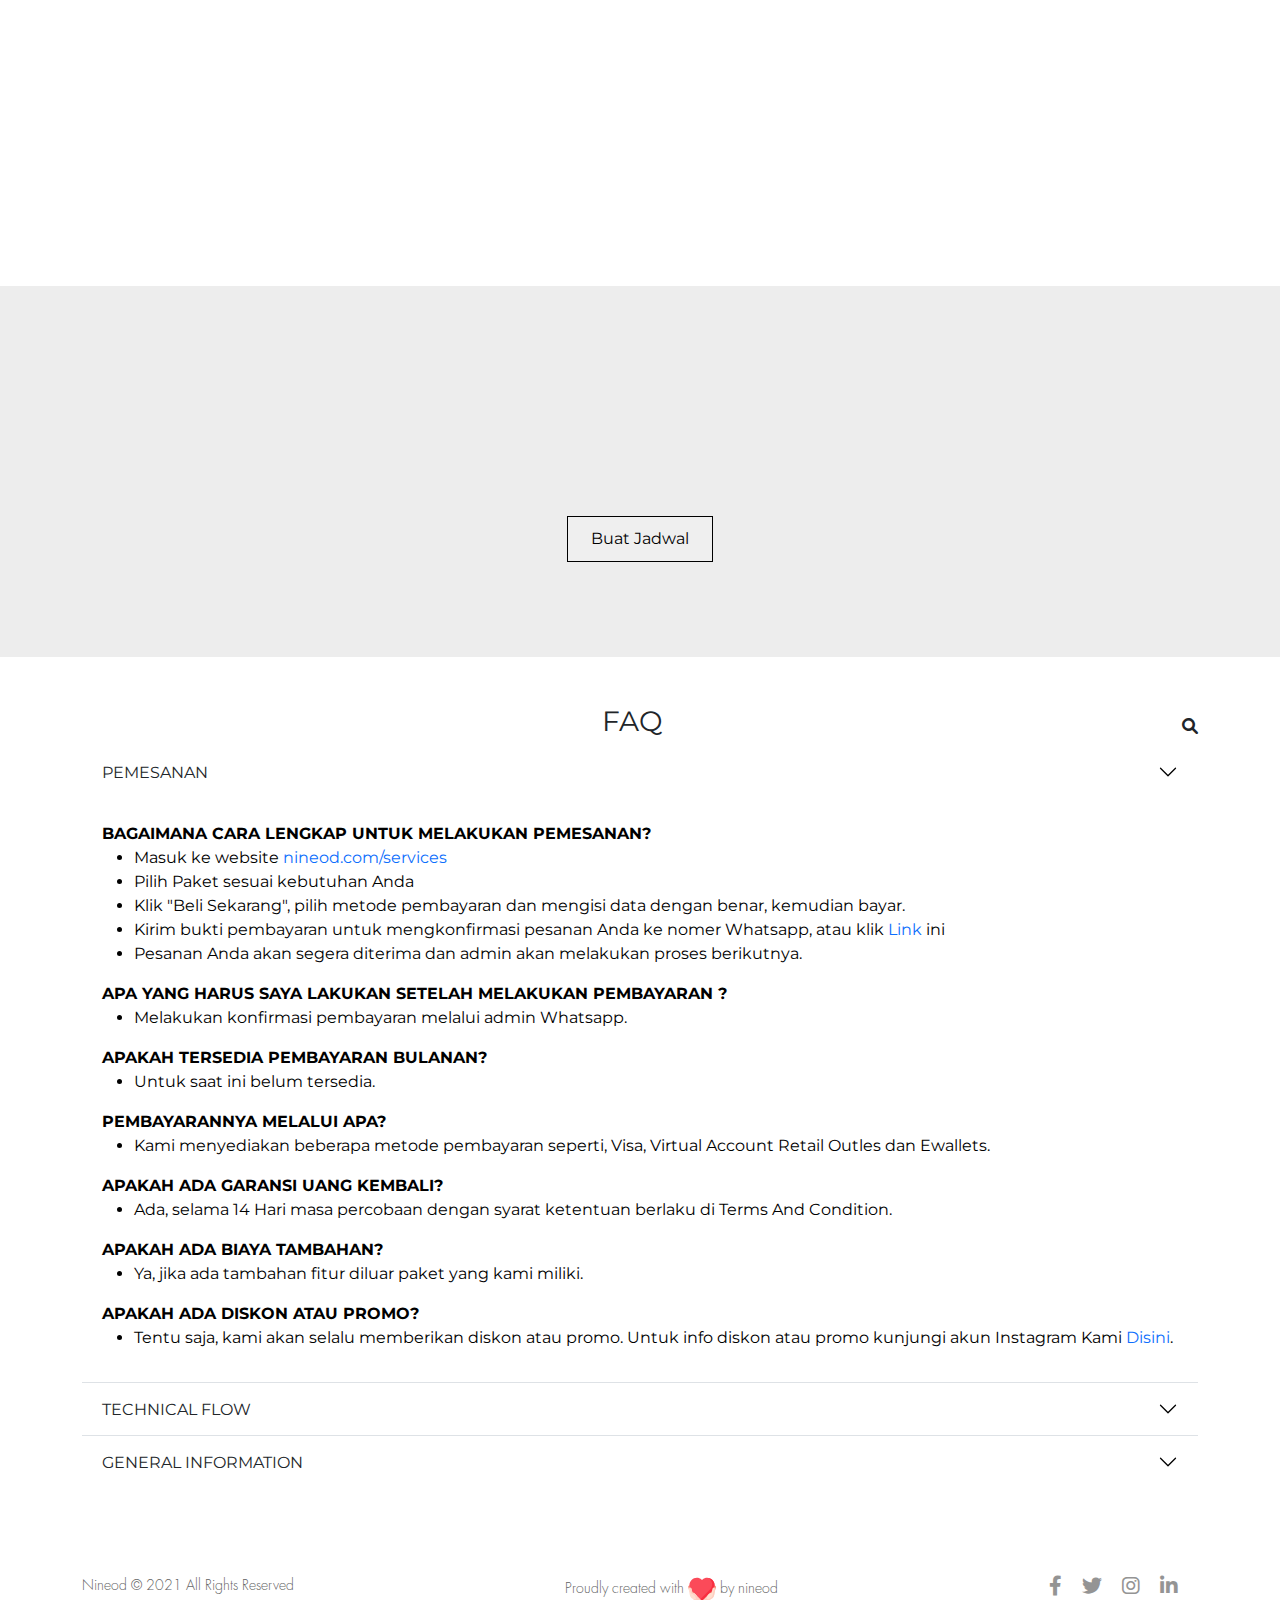
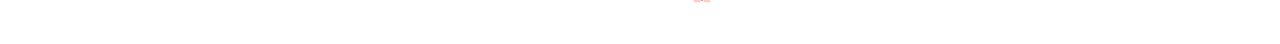
==== commit 96a0033d: "remove unused class" ====
--- a/custom-web-app.html
+++ b/custom-web-app.html
@@ -13,7 +13,7 @@
 </head>
 
 <body>
-    <header class="position-relative">
+    <header>
         <nav class="navbar navbar-expand-lg navbar-light bg-white fixed-top navigation">
             <div class="container">
                 <a class="navbar-brand me-0" href="#" data-aos="fade-right" data-aos-duration="2000" data-aos-delay="2000"><img src="./assets/img/Logo_edited.png" alt="logo-nineod" width="70" /></a>
@@ -28,7 +28,7 @@
                         <li><a href="/#about" class="page-scroll">About</a></li>
                         <li><a href="/#projects" class="page-scroll">Projects</a></li>
                         <li>
-                            <span class="position-relative">Service <i class="fas fa-chevron-down arrow-dropdown fs-6"></i></span> 
+                            <span class="position-relative">Service <i class="fas fa-chevron-down arrow-dropdown fs-6"></i></span>
                             <ul class="ps-0">
                                 <li><a href="website-builder.html" id="website-link">Website Builder</a></li>
                                 <li><a href="platform-builder.html" id="platform-link">Platform Builder</a></li>
@@ -76,10 +76,10 @@
             </div>
         </nav>
     </header>
-    <section class="custome-home">
+    <section class="section-first custome-background">
         <div class="background-dark-thin">
             <div class="container">
-                <div class="custome-home-body d-flex flex-column justify-content-center text-center align-items-center text-white">
+                <div class="section-first-body d-flex flex-column justify-content-center text-center align-items-center text-white">
                     <h1 class="text-capitalize mb-3 fw-light" data-aos="fade-down" data-aos-duration="2000" data-aos-delay="2000">
                         Custom Web Application Development
                     </h1>
@@ -99,97 +99,93 @@
     <a href="https://api.whatsapp.com/send?phone=+628112108020&text=Hello,%20i%20want%20to%20ask%20about%20website" class="wa-image-wrapper shadow d-flex justify-content-center align-items-center">
         <img src="./assets/img/iconfinder_social-whatsapp-circle_4017334.svg" alt="whatsapp-image" class="wa-image rounded-circle" />
     </a>
-    <section class="section-one background-info">
+    <section class="section-second background-info py-5">
         <div class="container d-flex">
             <div class="row gy-4">
+                <div class="col-md-6 section-second-text d-flex flex-column" data-aos="fade-right" data-aos-duration="2000">
+                    <h1 class="fw-bold text-black fs-2">
+                        Buat Web Aplikasi Anda Sendiri
+                    </h1>
+                    <p class="mb-4">
+                        Mulai kembangkan bisnis anda di era digital ini, dan manfaatkan fitur-fitur menarik yang kami sediakan.
+                    </p>
+
+                    <div class="row">
+                        <div class="col-md-6" data-aos="fade-right" data-aos-duration="2000" data-aos-delay="300">
+                            <h1 class="fw-bold mb-3 text-black fs-5">Pembayaran Online yang Aman</h1>
+                            <p>
+                                Terima pembayaran online yang aman & kelola semua transaksi dari dasbor Wix Anda.
+                            </p>
+                        </div>
+                        <div class="col-md-6" data-aos="fade-right" data-aos-duration="2000" data-aos-delay="400">
+                            <h1 class="fw-bold mb-3 text-black fs-5">Paket & Pembayaran Berulang</h1>
+                            <p>
+                                Tawarkan berbagai paket harga, mulai jual langganan & kumpulkan pembayaran berulang.
+                            </p>
+                        </div>
+                        <div class="col-md-6" data-aos="fade-right" data-aos-duration="2000" data-aos-delay="500">
+                            <h1 class="fw-bold text-black mb-3 fs-5">Produk Tak Terbatas</h1>
+                            <p>
+                                Tampilkan produk & koleksi Anda tanpa batas dan berikan opsi pengurutan & filter agar pelanggan dapat berbelanja dengan mudah.
+                            </p>
+                        </div>
+                        <div class="col-md-6" data-aos="fade-right" data-aos-duration="2000" data-aos-delay="600">
+                            <h1 class="fw-bold mb-3 text-black fs-5">Jual di Marketplaces</h1>
+                            <p>
+                                Jangkau lebih banyak pembeli & jual di marketplace manapun.
+                            </p>
+                        </div>
+                    </div>
+                </div>
                 <div class="col-md-6">
-                    <div class="section-one-title d-flex flex-column" data-aos="fade-right" data-aos-duration="2000">
-                        <h2 class="fw-bold text-black">
-                            Buat Web Aplikasi Anda Sendiri
-                        </h2>
-                        <p class="mb-4">
-                            Mulai kembangkan bisnis anda di era digital ini, dan manfaatkan fitur-fitur menarik yang kami sediakan.
-                        </p>
-
-                        <div class="row">
-                            <div class="col-md-6" data-aos="fade-right" data-aos-duration="2000" data-aos-delay="300">
-                                <h5 class="fw-bold mb-3 text-black">Pembayaran Online yang Aman</h5>
-                                <p>
-                                    Terima pembayaran online yang aman & kelola semua transaksi dari dasbor Wix Anda.
-                                </p>
-                            </div>
-                            <div class="col-md-6" data-aos="fade-right" data-aos-duration="2000" data-aos-delay="400">
-                                <h5 class="fw-bold mb-3 text-black">Paket & Pembayaran Berulang</h5>
-                                <p>
-                                    Tawarkan berbagai paket harga, mulai jual langganan & kumpulkan pembayaran berulang.
-                                </p>
-                            </div>
-                            <div class="col-md-6" data-aos="fade-right" data-aos-duration="2000" data-aos-delay="500">
-                                <h5 class="fw-bold text-black mb-3">Produk Tak Terbatas</h5>
-                                <p>
-                                    Tampilkan produk & koleksi Anda tanpa batas dan berikan opsi pengurutan & filter agar pelanggan dapat berbelanja dengan mudah.
-                                </p>
-                            </div>
-                            <div class="col-md-6" data-aos="fade-right" data-aos-duration="2000" data-aos-delay="600">
-                                <h5 class="fw-bold mb-3 text-black">Jual di Marketplaces</h5>
-                                <p>
-                                    Jangkau lebih banyak pembeli & jual di marketplace manapun.
-                                </p>
-                            </div>
-                        </div>
-                    </div>
-                </div>
-                <div class="col-md-6">
-                    <img src="./assets/img/Custom.jpg" alt="burger_edited" class="section-one-img img-fluid h-100" />
+                    <img src="./assets/img/Custom.jpg" alt="burger_edited" class="img-fluid h-100" />
                 </div>
             </div>
         </div>
     </section>
-    <section class="section-two py-5 overflow-hidden bg-white">
+    <section class="section-third py-5 overflow-hidden">
         <div class="container">
             <div class="row gy-4">
                 <div class="col-md-6">
-                    <img src="./assets/img/CwA.jpg" alt="profesional-logo-img" class="img-fluid w-100 h-100 section-two-img" data-aos="fade-right" data-aos-duration="2000" />
-                </div>
-                <div class="col-md-6">
-                    <div class="section-two-title h-100 d-flex flex-column justify-content-center" data-aos="fade-left" data-aos-duration="2000">
-                        <h2 class="fw-bold text-black">Jual Lebih Banyak Secara Online di Social Media</h2>
-                        <p class="mb-4">
-                            Avenir Light is a clean and stylish font favored by designers. It's easy on the eyes and a great go to font for titles, paragraphs & more.
-                        </p>
-                        <div class="row">
-                            <div class="col-md-6" data-aos="fade-left" data-aos-duration="2000" data-aos-delay="300">
-                                <h5 class="fw-bold mb-3 text-uppercase">Lorem ipsum dolor</h5>
-                                <p>
-                                    Avenir Light is a clean and stylish font favored by
-                                    designers. It's easy on the eyes and a great go to font for
-                                    titles, paragraphs & more.
-                                </p>
-                            </div>
-                            <div class="col-md-6" data-aos="fade-left" data-aos-duration="2000" data-aos-delay="400">
-                                <h5 class="fw-bold mb-3 text-uppercase">lorem ipsum dolor</h5>
-                                <p>
-                                    Avenir Light is a clean and stylish font favored by
-                                    designers. It's easy on the eyes and a great go to font for
-                                    titles, paragraphs & more.
-                                </p>
-                            </div>
-                            <div class="col-md-6" data-aos="fade-left" data-aos-duration="2000" data-aos-delay="500">
-                                <h5 class="fw-bold mb-3 text-uppercase">lorem ipsum dolor</h5>
-                                <p>
-                                    Avenir Light is a clean and stylish font favored by
-                                    designers. It's easy on the eyes and a great go to font for
-                                    titles, paragraphs & more.
-                                </p>
-                            </div>
-                            <div class="col-md-6" data-aos="fade-left" data-aos-duration="2000" data-aos-delay="500">
-                                <h5 class="fw-bold mb-3 text-uppercase">lorem ipsum dolor</h5>
-                                <p>
-                                    Avenir Light is a clean and stylish font favored by
-                                    designers. It's easy on the eyes and a great go to font for
-                                    titles, paragraphs & more.
-                                </p>
-                            </div>
+                    <img src="./assets/img/CwA.jpg" alt="profesional-logo-img" class="img-fluid h-100" data-aos="fade-right" data-aos-duration="2000" />
+                </div>
+                <div class="col-md-6 section-third-text h-100 d-flex flex-column justify-content-center" data-aos="fade-left" data-aos-duration="2000">
+                    <h1 class="fw-bold text-black fs-3">Jual Lebih Banyak Secara Online di Social Media</h1>
+                    <p class="mb-4">
+                        Avenir Light is a clean and stylish font favored by designers. It's easy on the eyes and a great go to font for titles, paragraphs & more.
+                    </p>
+                    <div class="row">
+                        <div class="col-md-6" data-aos="fade-left" data-aos-duration="2000" data-aos-delay="300">
+                            <h1 class="fw-bold mb-3 text-uppercase text-black fs-5">Lorem ipsum dolor</h1>
+                            <p>
+                                Avenir Light is a clean and stylish font favored by
+                                designers. It's easy on the eyes and a great go to font for
+                                titles, paragraphs & more.
+                            </p>
+                        </div>
+                        <div class="col-md-6" data-aos="fade-left" data-aos-duration="2000" data-aos-delay="400">
+                            <h1 class="fw-bold mb-3 text-uppercase text-black fs-5">lorem ipsum dolor</h1>
+                            <p>
+                                Avenir Light is a clean and stylish font favored by
+                                designers. It's easy on the eyes and a great go to font for
+                                titles, paragraphs & more.
+                            </p>
+                        </div>
+                        <div class="col-md-6" data-aos="fade-left" data-aos-duration="2000" data-aos-delay="500">
+                            <h1 class="fw-bold mb-3 text-uppercase text-black fs-5">lorem ipsum dolor</h1>
+                            <p>
+                                Avenir Light is a clean and stylish font favored by
+                                designers. It's easy on the eyes and a great go to font for
+                                titles, paragraphs & more.
+                            </p>
+                        </div>
+                        <div class="col-md-6" data-aos="fade-left" data-aos-duration="2000" data-aos-delay="500">
+                            <h1 class="fw-bold mb-3 text-uppercase text-black fs-5">lorem ipsum dolor</h1>
+                            <p>
+                                Avenir Light is a clean and stylish font favored by
+                                designers. It's easy on the eyes and a great go to font for
+                                titles, paragraphs & more.
+                            </p>
                         </div>
                     </div>
                 </div>
--- a/assets/css/style.css
+++ b/assets/css/style.css
@@ -42,6 +42,9 @@
   min-height: auto !important;
   animation: fadeInAnimation ease 0.8s;
 }
+main {
+  display: none;
+}
 
 @keyframes fadeInAnimation {
   0% {
@@ -101,6 +104,15 @@
   font-size: 18px;
 }
 
+.py-10 {
+  padding: 100px 0px;
+}
+.fs-60 {
+  font-size: 60px;
+}
+.fs-50 {
+  font-size: 50px;
+}
 /* Global Class End */
 
 /* Navbar Start */
@@ -664,69 +676,62 @@
 }
 
 /* Service Page */
-.website-home {
+.website-background {
   background-image: url("./../img/website-builder-img.jpg");
   background-size: contain;
 }
 
-.platform-home {
+.platform-background {
   background-image: url("./../img/platform-builder-img.jpg");
   background-size: cover;
 }
-.custome-home {
+.custome-background {
   background-image: url("./../img/custom-web-img.jpg");
   background-size: cover;
 }
 
-.services-home {
+.services-background {
   background-image: url("./../img/services-img.jpg");
   background-size: contain;
 }
 
-.website-home,
-.platform-home,
-.custome-home,
-.services-home {
+.section-first {
   background-repeat: no-repeat;
   background-position: 0 70px;
   height: 650px;
 }
 
-.website-home-body,
-.platform-home-body,
-.custome-home-body,
-.services-home-body {
+.section-first-body {
   height: 650px;
 }
 
-.website-home-body h1,
-.platform-home-body h1,
-.custome-home-body h1,
-.services-home-body h1 {
-  margin-top: 100px;
+.section-first h1 {
   font-family: "kepler", serif;
   font-size: 60px;
 }
 
-.platform-home-body h1 {
-  font-size: 54px;
-}
-
-.platform-home-body h1 {
-  width: 52%;
-}
-
-.website-home-body .description p,
-.platform-home-body p,
-.custome-home-body p,
-.services-home-body p {
+.section-second-text h1,
+.section-third-text h1,
+.section-fourth-text h1,
+.section-fifth-text h1,
+.section-sixth-text h1 {
+  font-family: "kepler", serif;
+  font-size: 50px;
+}
+
+.section-first-body p,
+.section-second-text p,
+.section-third-text p,
+.section-fourth-text p,
+.section-fifth-text p,
+.section-sixth-text p {
   font-family: "avenir", sans-serif;
-  font-size: 19px !important;
-}
-
-.custome-home-body p,
-.custome-home-body h1 {
-  width: 70%;
+  font-size: 19px;
+}
+
+.section-second img,
+.section-third img {
+  object-fit: cover;
 }
 
 .btn-buat-sekarang {
@@ -738,106 +743,13 @@
   transition: 0.3s;
 }
 
+.section-sixth-img-wrap {
+  z-index: 100;
+}
+
 .btn-buat-sekarang:hover {
   background-color: white;
   color: black;
-}
-
-.platform-home-body p {
-  width: 40%;
-}
-
-/* Proefesional Blog */
-.profesional-blog {
-  padding: 50px 0px;
-  margin-bottom: 50px;
-}
-
-.profesional-blog-title {
-  width: 50%;
-  padding-left: 100px;
-}
-
-.profesional-blog-img {
-  width: 50%;
-}
-.profesional-blog-img img {
-  width: 100%;
-}
-
-.profesional-blog-title h1,
-.profesional-logo-title h1,
-.show-creation-title h1 {
-  font-family: "kepler", serif;
-  font-size: 50px;
-}
-
-.profesional-blog-title p,
-.profesional-logo-title p,
-.show-creation-title p {
-  font-family: "avenir", sans-serif;
-  font-size: 19px !important;
-  position: relative;
-}
-
-/* Profesional Logo */
-.profesional-logo {
-  background-color: #e9f5fc;
-}
-
-.profesional-logo-img {
-  object-fit: cover;
-}
-
-.service-image-wrap {
-  z-index: 100;
-}
-
-/* Show Creation */
-.show-creation-img img {
-  object-fit: cover;
-}
-
-.section-one,
-.section-services-one,
-.section-services-two,
-.section-services-three {
-  padding: 100px 0px;
-}
-
-.section-one-img {
-  object-fit: cover;
-}
-
-.section-one-title h2,
-h5,
-.section-two-title h2,
-h5 {
-  font-family: "kepler", serif;
-}
-
-.section-services-one-title h1,
-.section-services-two-title h1,
-.section-services-three-title h1 {
-  font-family: "kepler", serif;
-  font-size: 57px;
-}
-
-.section-services-four-title h3,
-.section-services-fifth-title h1,
-.section-services-fifth-body h4 {
-  font-family: "kepler", serif;
-}
-
-.section-one-title p,
-.section-two-title p,
-.section-services-fifth p,
-.section-services-one-title p,
-.section-services-two-title p,
-.section-services-three-title p,
-.section-services-four-title p,
-.section-services-fifth-body p {
-  font-family: "avenir", serif;
 }
 
 .btn-selengkapnya {
@@ -855,14 +767,6 @@
 
 .img-services {
   border: 8px solid white;
-}
-
-.section-two {
-  background-color: #e9f5fc;
-}
-
-.section-two-img {
-  object-fit: cover;
 }
 
 /* Make Schedule */
@@ -1048,13 +952,6 @@
 
 /* Small for mobile */
 @media screen and (max-width: 768px) {
-  .item-nav.active:hover,
-  .item-nav.active,
-  .item-nav,
-  .item-nav:hover {
-    border-top: none;
-  }
-
   .nav-navbar {
     display: none;
   }
@@ -1093,6 +990,7 @@
   .hero-body .description {
     width: 100%;
   }
+  
   .hero-body .description p {
     font-size: 16px;
     line-height: 22px;
@@ -1311,155 +1209,58 @@
     width: 100%;
   }
 
-  /* Website Builder Page */
-
-  .website-home {
+  /* Service Page Start */
+
+  .website-background {
     background-size: cover;
     background-position: -330px 60px;
   }
 
-  .platform-home {
+  .services-background {
+    background-size: cover;
+    background-position: center 60px;
+  }
+
+  .platform-background {
     background-position: 0px 60px;
   }
 
-  .custome-home {
+  .custome-background {
     background-size: cover;
     background-position: -50px 85px;
   }
 
-  .website-home,
-  .website-home-body,
-  .platform-home,
-  .platform-home-body,
-  .custome-home,
-  .custome-home-body,
-  .services-home,
-  .services-home-body {
+  .section-first,
+  .section-first-body {
     height: 520px;
   }
 
-  .website-home-body h1,
-  .platform-home-body h1,
-  .custome-home-body h1 {
+  .section-first-body h1 {
+    margin-top: 80px;
     font-size: 40px;
   }
 
-  .platform-home-body h1 {
-    width: 82%;
-  }
-
-  .custome-home-body h1,
-  .custome-home-body p {
-    width: 100%;
-  }
-  .custome-home-body h1 {
-    font-size: 35px;
-  }
-
-  .platform-home-body h1,
-  .platform-home-body p {
-    width: 90%;
-  }
-
-  .profesional-blog {
-    flex-direction: column;
-    padding: 12px 20px;
-    margin-bottom: 10px;
-  }
-
-  .profesional-blog-title {
+  .section-second,
+  .section-third,
+  .section-fourth {
+    padding: 15px 0px !important;
+  }
+
+  .section-second-text,
+  .section-fourth-text {
     order: 2;
-    width: 100%;
-    padding: 0px;
-  }
-
-  .profesional-blog-title h1,
-  .profesional-logo-title h1,
-  .show-creation-title h1 {
+  }
+
+  .section-second-text h1,
+  .section-third-text h1,
+  .section-fourth-text h1 {
     font-size: 38px;
   }
 
-  .profesional-blog-title p {
-    font-size: 20px !important;
-  }
-
-  .profesional-blog-img {
-    width: 100%;
-    margin-bottom: 30px;
-  }
-
-  .profesional-blog-img img {
-    position: relative !important;
-    width: 90%;
-  }
-
-  .show-creation-content {
-    flex-direction: column;
-  }
-
-  .show-creation-title {
+  .section-sixth-text p {
     width: 100% !important;
   }
 
-  .show-creation-title {
-    order: 2;
-  }
-
-  .show-creation-img img,
-  .show-creation-img {
-    width: 100% !important;
-  }
-
-  .section-one {
-    padding: 20px 0px;
-  }
-
-  .section-one .row .col-md-6:nth-child(1) {
-    order: 2;
-  }
-
-  /* Service Page Start */
-  .services-home {
-    background-size: cover;
-    background-position: center 50px;
-  }
-
-  .services-home-body h1 {
-    font-size: 40px;
-  }
-
-  .services-home-body p {
-    font-size: 15px !important;
-  }
-
-  .section-services-one,
-  .section-services-two,
-  .section-services-three {
-    padding: 30px 0px;
-  }
-
-  .section-services-one .row .col-md-6:nth-child(1),
-  .section-services-three .row .col-md-6:nth-child(1) {
-    order: 2;
-  }
-
-  .section-services-one-title,
-  .section-services-two-title,
-  .section-services-three-title,
-  .section-services-four-title {
-    text-align: center;
-  }
-  .section-services-one-title h1,
-  .section-services-two-title h1,
-  .section-services-three-title h1 {
-    font-size: 40px;
-    text-align: center;
-  }
-
-  .section-services-one-title p,
-  .section-services-fifth-body p {
-    width: 100% !important;
-  }
   /* Service Page End */
 
   /* Login Page Start*/
@@ -1477,7 +1278,7 @@
   }
   /* Login page End */
 
-  /* Footer */
+  /* Footer Start */
   .footer-body {
     flex-direction: column;
     justify-content: center !important;
@@ -1497,17 +1298,18 @@
   footer .media-social-icon i {
     margin-right: 10px;
   }
+  /* Footer End */
 }
 
 /* Medium  For Tablet*/
 @media screen and (min-width: 768px) and (max-width: 992px) {
-  .website-home,
-  .services-home {
+  .website-background,
+  .services-background {
     background-size: cover;
-    background-position: -330px 60px;
-  }
-
-  .platform-home {
+    background-position: center 60px;
+  }
+
+  .platform-background {
     background-position: 0px 60px;
   }
 
@@ -1534,13 +1336,6 @@
     display: none;
   }
 
-  .item-nav.active:hover,
-  .item-nav.active,
-  .item-nav,
-  .item-nav:hover {
-    border-top: none;
-  }
-
   .mobile-nav {
     display: flex;
   }
@@ -1581,14 +1376,14 @@
 
 /* Medium for extra Tablet */
 @media screen and (min-width: 992px) and (max-width: 1200px) {
-  .website-home,
-  .platform-home {
+  .website-background,
+  .platform-background {
     background-size: cover;
   }
 
-  .services-home {
+  .services-background {
     background-size: cover;
-    background-position: -200px 40px;
+    background-position: center 40px;
   }
 
   .about-image {
@@ -1615,14 +1410,6 @@
 
 /* large for laptop */
 @media screen and (min-width: 1200px) {
-  .container-fluid {
-    max-width: 1220px;
-  }
-
-  .profesional-blog {
-    overflow-x: hidden;
-  }
-
   .about-image {
     background-position: 107px 55px;
   }
@@ -1630,13 +1417,9 @@
 
 /* Extra Large for Laptop L */
 @media screen and (min-width: 1440px) {
-  .website-home,
-  .platform-home {
+  .website-background,
+  .platform-background {
     background-size: cover;
-  }
-
-  .profesional-blog-img img {
-    width: 45%;
   }
 
   .about-image {
@@ -1646,8 +1429,8 @@
 
 /* Extra extra large */
 @media screen and (min-width: 2560px) {
-  .website-home,
-  .platform-home {
+  .website-background,
+  .platform-background {
     background-size: cover;
     background-position: 0px -150px;
   }
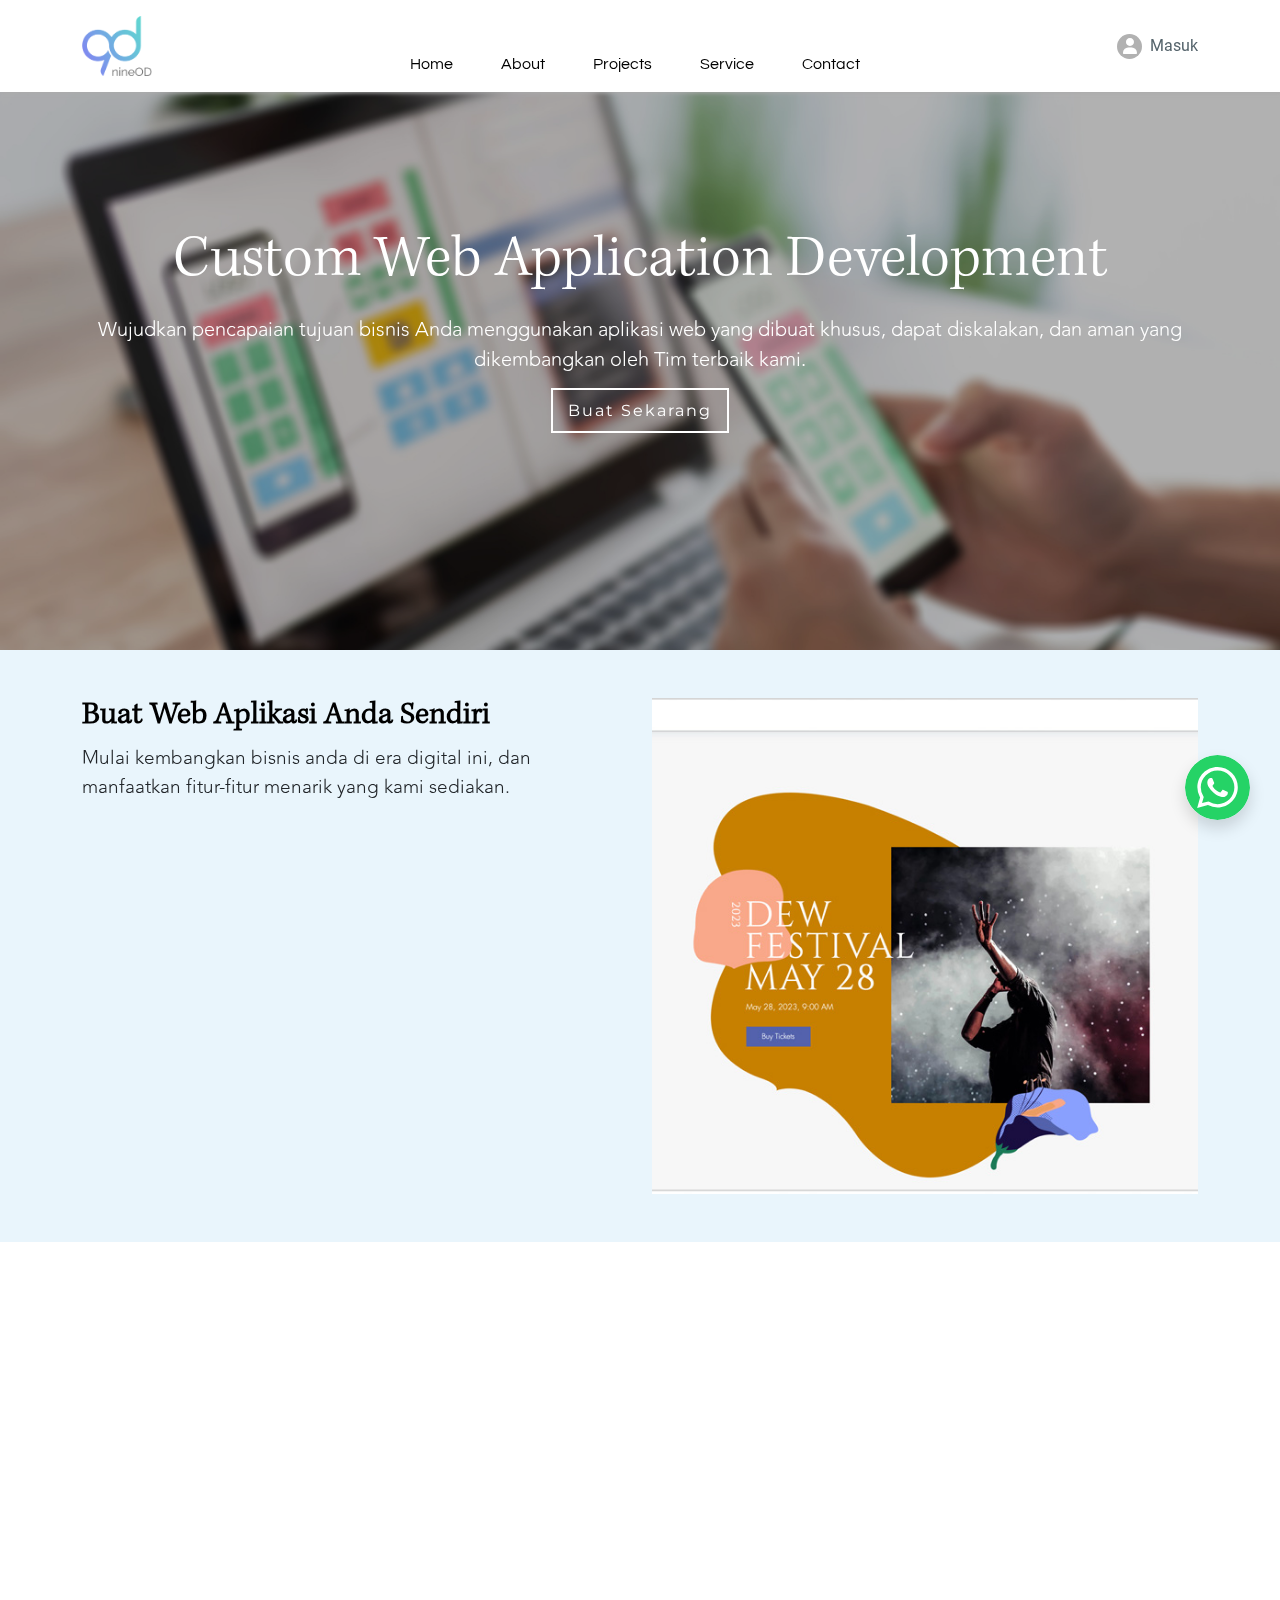
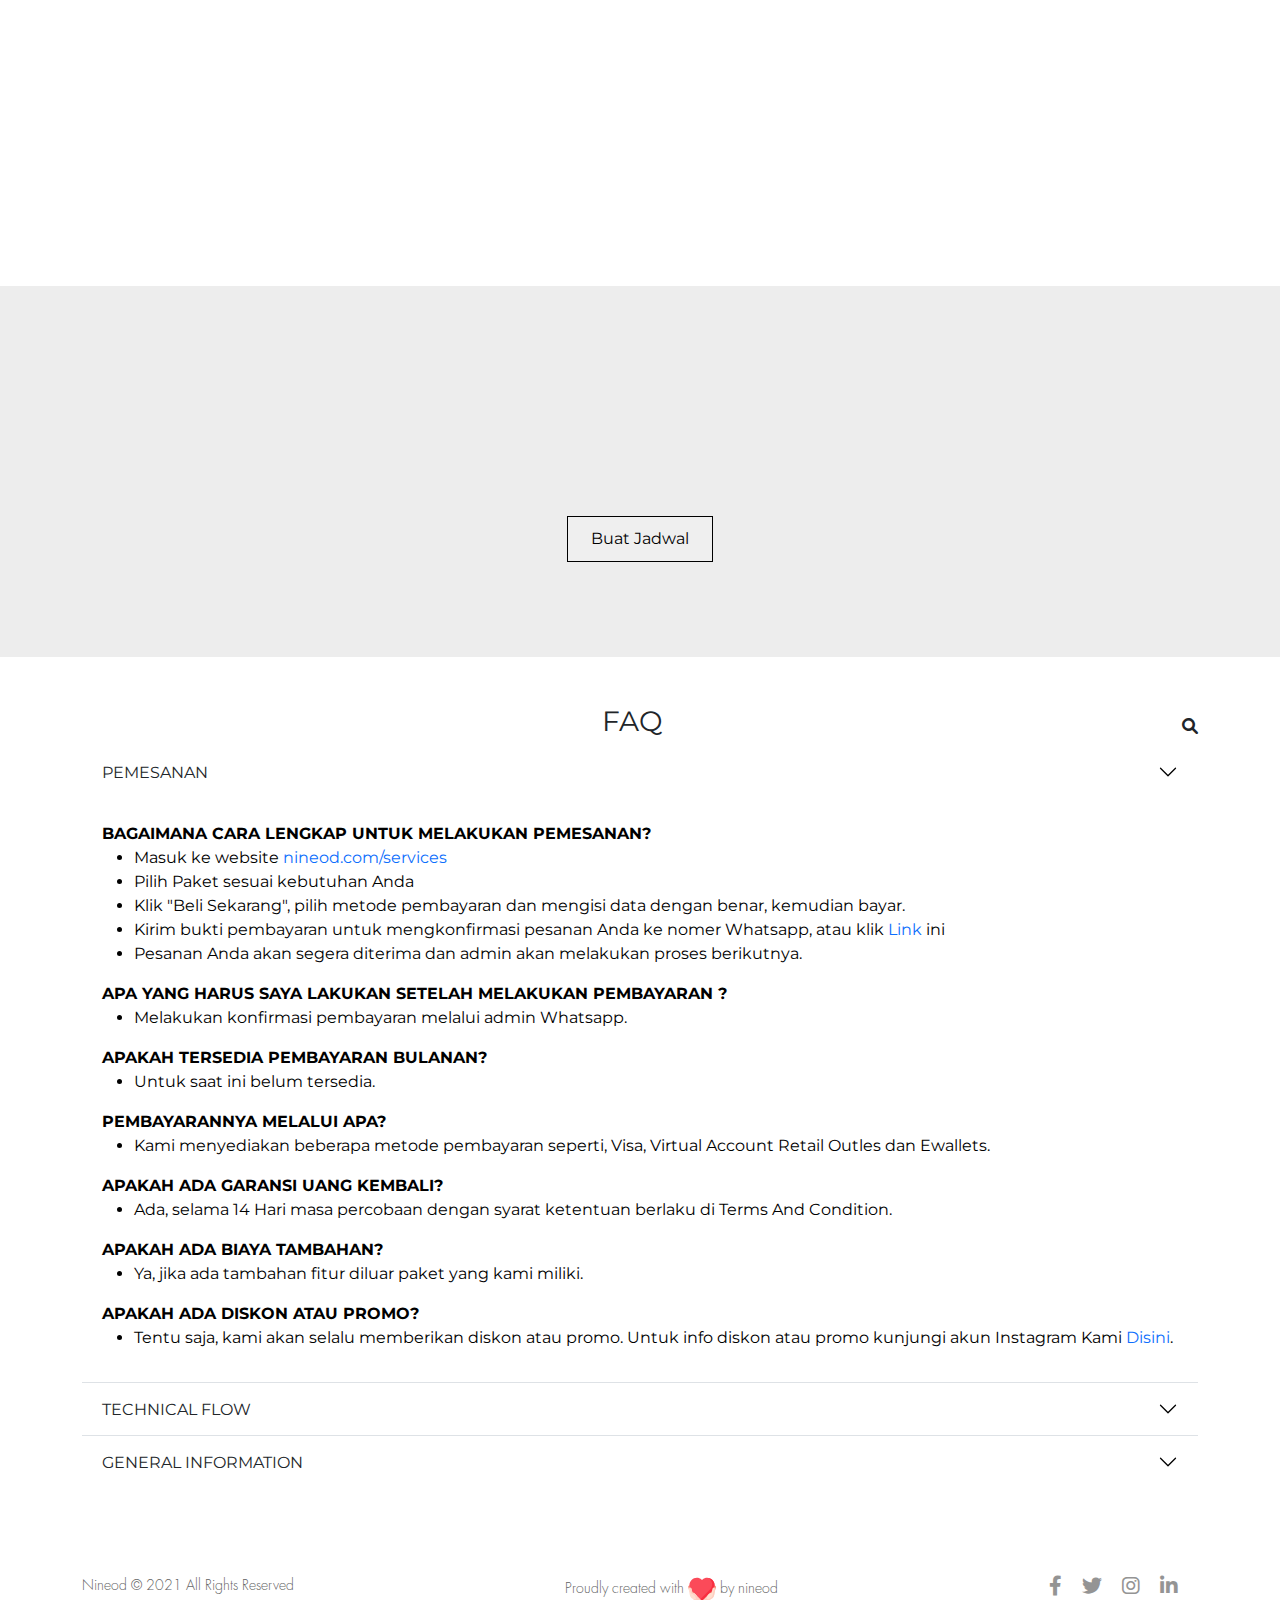
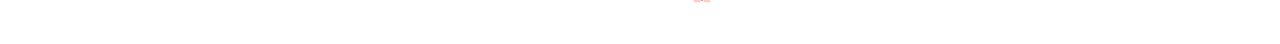
==== commit 2d62bb45: "fix error message on console" ====
--- a/custom-web-app.html
+++ b/custom-web-app.html
@@ -9,6 +9,7 @@
     <link rel="stylesheet" href="./assets/css/fontawesome/css/all.css" />
     <link rel="stylesheet" href="./assets/css/style.css" />
     <link rel="stylesheet" href="./assets/css/aos/aos.css">
+    <link rel="shortcut icon" href="#">
     <title>Custom Web App | Nineod</title>
 </head>
 
@@ -76,7 +77,7 @@
             </div>
         </nav>
     </header>
-    <section class="section-first custome-background">
+    <section class="section-first custom-background">
         <div class="background-dark-thin">
             <div class="container">
                 <div class="section-first-body d-flex flex-column justify-content-center text-center align-items-center text-white">
@@ -471,13 +472,10 @@
         </div>
     </footer>
     <script src="./assets/js/jquery/jquery.js"></script>
-    <script src="./assets/js/jquery/jquery.breakpoints.min.js"></script>
-    <script src="./assets/js/slick/slick.js"></script>
-    <script src="./assets/js/bootstrap/bootstrap.min.js"></script>
-    <script src="./assets/js/aos/aos.js"></script>
-    <script src="./assets/js/parallax.js/parallax.js"></script>
-    <script src="./assets/js/aos/customAos.js"></script>
-    <script src="./assets/js/custom.js"></script>
+  <script src="./assets/js/bootstrap/bootstrap.min.js"></script>
+  <script src="./assets/js/aos/aos.js"></script>
+  <script src="./assets/js/aos/customAos.js"></script>
+  <script src="./assets/js/navToggle.js"></script>
 </body>
 
 </html>--- a/assets/css/style.css
+++ b/assets/css/style.css
@@ -107,11 +107,9 @@
 .py-10 {
   padding: 100px 0px;
 }
-.fs-60 {
-  font-size: 60px;
-}
-.fs-50 {
-  font-size: 50px;
+
+.w-55{
+  width: 55%;
 }
 /* Global Class End */
 
@@ -439,6 +437,10 @@
   border-radius: 4px 0px 0px 4px;
 }
 
+.input-subscribe.error.fail-alert{
+  border: 1px solid red;
+}
+
 .input-subscribe:focus {
   outline: none;
   border: 2px solid black;
@@ -611,18 +613,6 @@
   background-color: #fafafa;
 }
 
-.contact-card-wrapper {
-  padding-left: 217px;
-}
-
-.contact-title-wrapper {
-  padding-right: 145px;
-}
-
-.contact-body {
-  margin-bottom: 40px;
-}
-
 .card-contact {
   width: 355px;
   padding: 33px 40px;
@@ -631,14 +621,14 @@
 .card-contact i {
   font-size: 50px;
   color: #b5b5b5;
-  width: 40%;
-}
-
-.card-contact:not(:last-child) {
-  margin-bottom: 45px;
-}
-
-.card-contact h5 {
+  width: 30%;
+}
+
+.card-contact:not(:nth-child(3)) {
+  margin-bottom: 55px;
+}
+
+.card-contact h1 {
   color: #535f63;
   font-family: "Montserrat", sans-serif;
 }
@@ -649,30 +639,44 @@
   font-size: 19px;
 }
 
-.contact .media-social-icon {
-  padding-left: 217px;
-}
-
 .input-control-contact {
-  padding: 3px 12px;
+  padding: 3px 3px 3px 12px;
   outline: none;
   border: 2px solid #b5b5b5;
-  margin-bottom: 17px;
 }
 
 .input-control-contact::placeholder {
   font-family: "Roboto", serif;
   color: #b5b5b5;
-}
-
-.input-group-contact input {
-  width: 48%;
 }
 
 .btn-submit-contact {
   background-color: #b5b5b5;
   color: #fff;
   padding: 11px 0px;
+  transition: 0.3s;
+}
+
+.btn-submit-contact:hover {
+  opacity: 0.7;
+}
+
+.input-control-contact.error.fail-alert {
+  border: 1px solid red;
+}
+
+label.error.fail-alert {
+  color: red;
+  font-family: "Roboto", sans-serif;
+  font-size: 15px;
+}
+
+.contact .media-social-icon {
+  width: 355px;
+}
+
+.message-contact {
+  font-size: 16px;
 }
 
 /* Service Page */
@@ -685,7 +689,7 @@
   background-image: url("./../img/platform-builder-img.jpg");
   background-size: cover;
 }
-.custome-background {
+.custom-background {
   background-image: url("./../img/custom-web-img.jpg");
   background-size: cover;
 }
@@ -990,7 +994,7 @@
   .hero-body .description {
     width: 100%;
   }
-  
+
   .hero-body .description p {
     font-size: 16px;
     line-height: 22px;
@@ -1161,16 +1165,8 @@
   }
 
   /* Contact */
-
-  .contact {
-    padding: 36px 0px;
-  }
   .card-contact {
     width: 100%;
-  }
-
-  .contact-card-wrapper {
-    margin-bottom: 40px;
   }
 
   .contact-card-wrapper,
@@ -1178,10 +1174,6 @@
     width: 100% !important;
   }
 
-  .contact-card-wrapper {
-    padding-left: 0px;
-  }
-
   .contact .media-social-icon {
     display: none !important;
   }
@@ -1190,15 +1182,8 @@
     padding-right: 0px;
   }
 
-  .contact-body {
-    flex-direction: column;
-  }
-
   .card-contact:not(:last-child) {
     margin-bottom: 20px;
-  }
-  .contact {
-    padding: 0px 20px;
   }
 
   .input-group-contact {
@@ -1225,7 +1210,7 @@
     background-position: 0px 60px;
   }
 
-  .custome-background {
+  .custom-background {
     background-size: cover;
     background-position: -50px 85px;
   }
@@ -1238,12 +1223,17 @@
   .section-first-body h1 {
     margin-top: 80px;
     font-size: 40px;
+    width: 100%;
+  }
+
+  .section-first-body p {
+    width: 100%;
   }
 
   .section-second,
   .section-third,
   .section-fourth {
-    padding: 15px 0px !important;
+    padding: 20px 0px !important;
   }
 
   .section-second-text,
@@ -1318,8 +1308,8 @@
     width: 90%;
   }
 
-  .custome-home-body h1,
-  .custome-home-body p {
+  .custom-home-body h1,
+  .custom-home-body p {
     width: 100%;
   }
 
@@ -1363,14 +1353,6 @@
 
   .hero {
     background-position: 0px 30px;
-  }
-
-  .contact-card-wrapper {
-    padding-left: 30px;
-  }
-
-  .contact-title-wrapper {
-    padding-right: 30px;
   }
 }
 
@@ -1397,14 +1379,6 @@
 
   .profesional-blog {
     overflow-x: hidden;
-  }
-
-  .contact-card-wrapper {
-    padding-left: 120px;
-  }
-
-  .contact-title-wrapper {
-    padding-right: 30px;
   }
 }
 
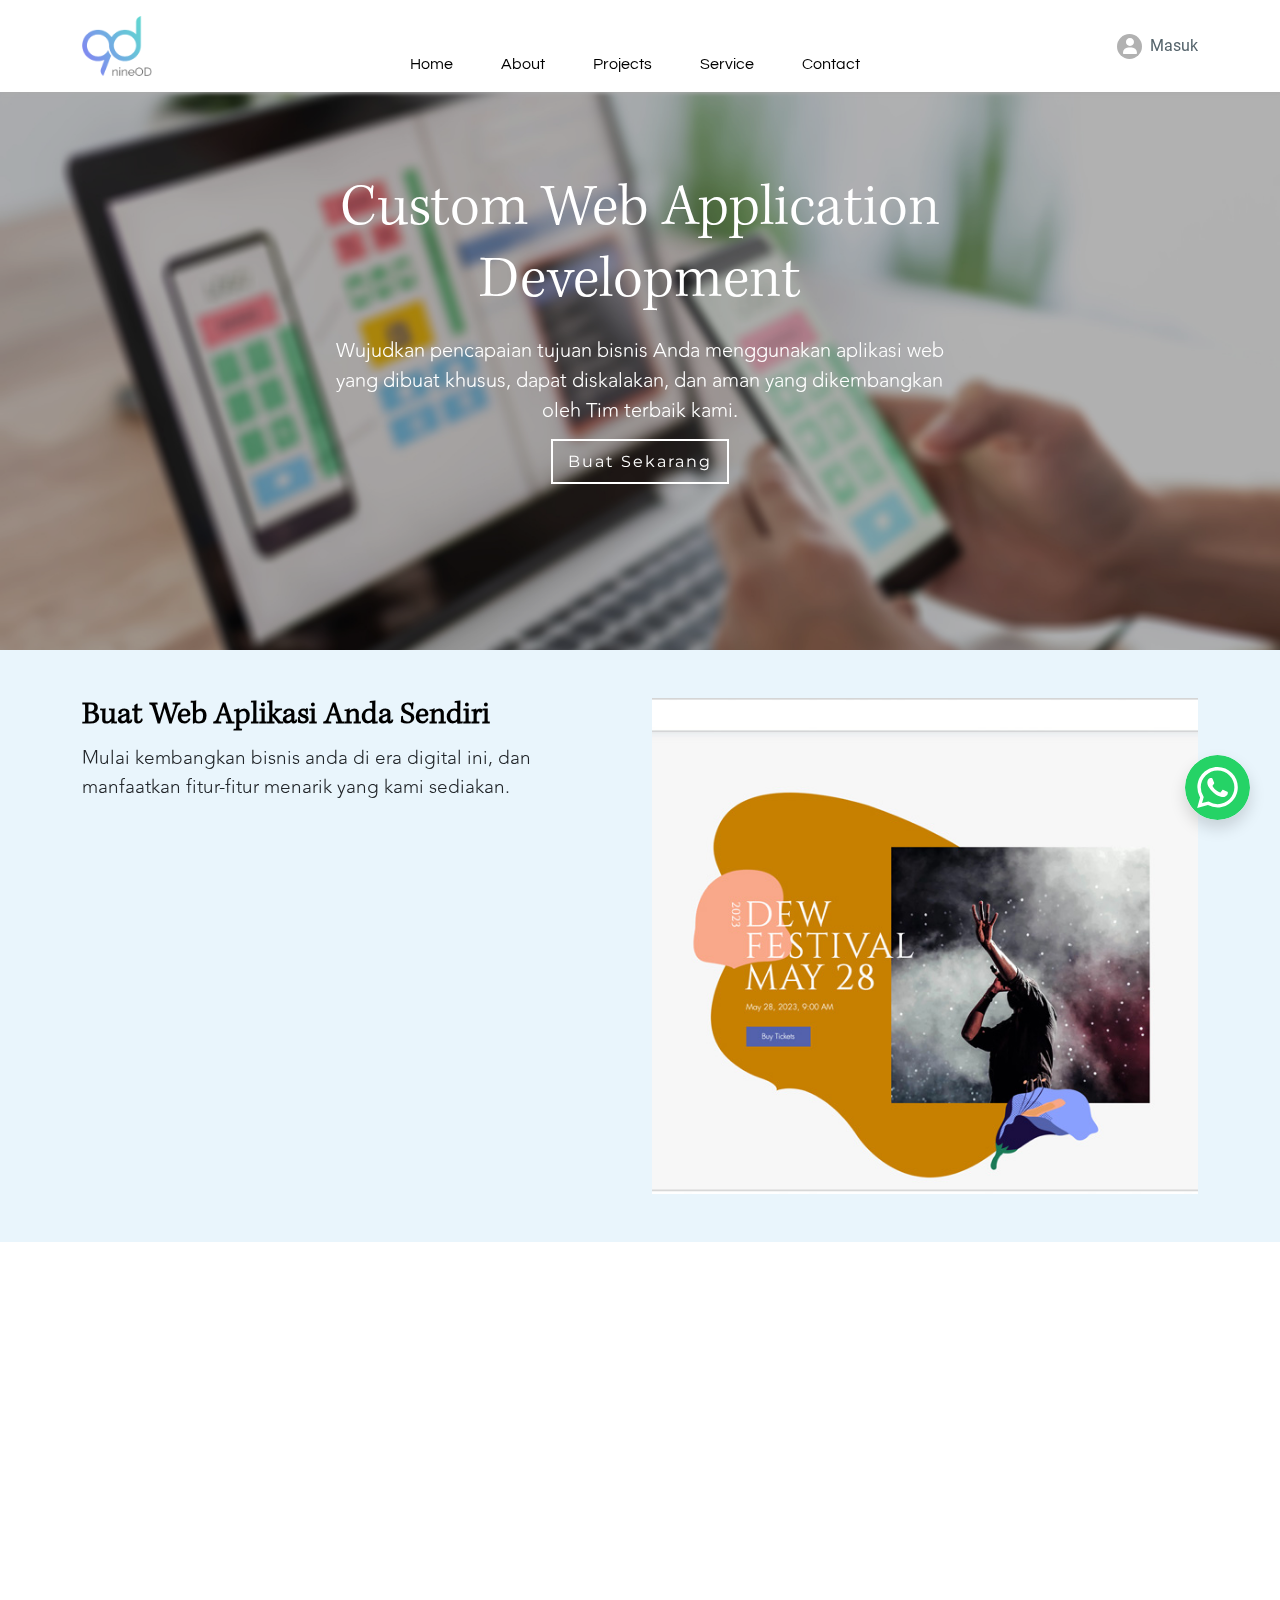
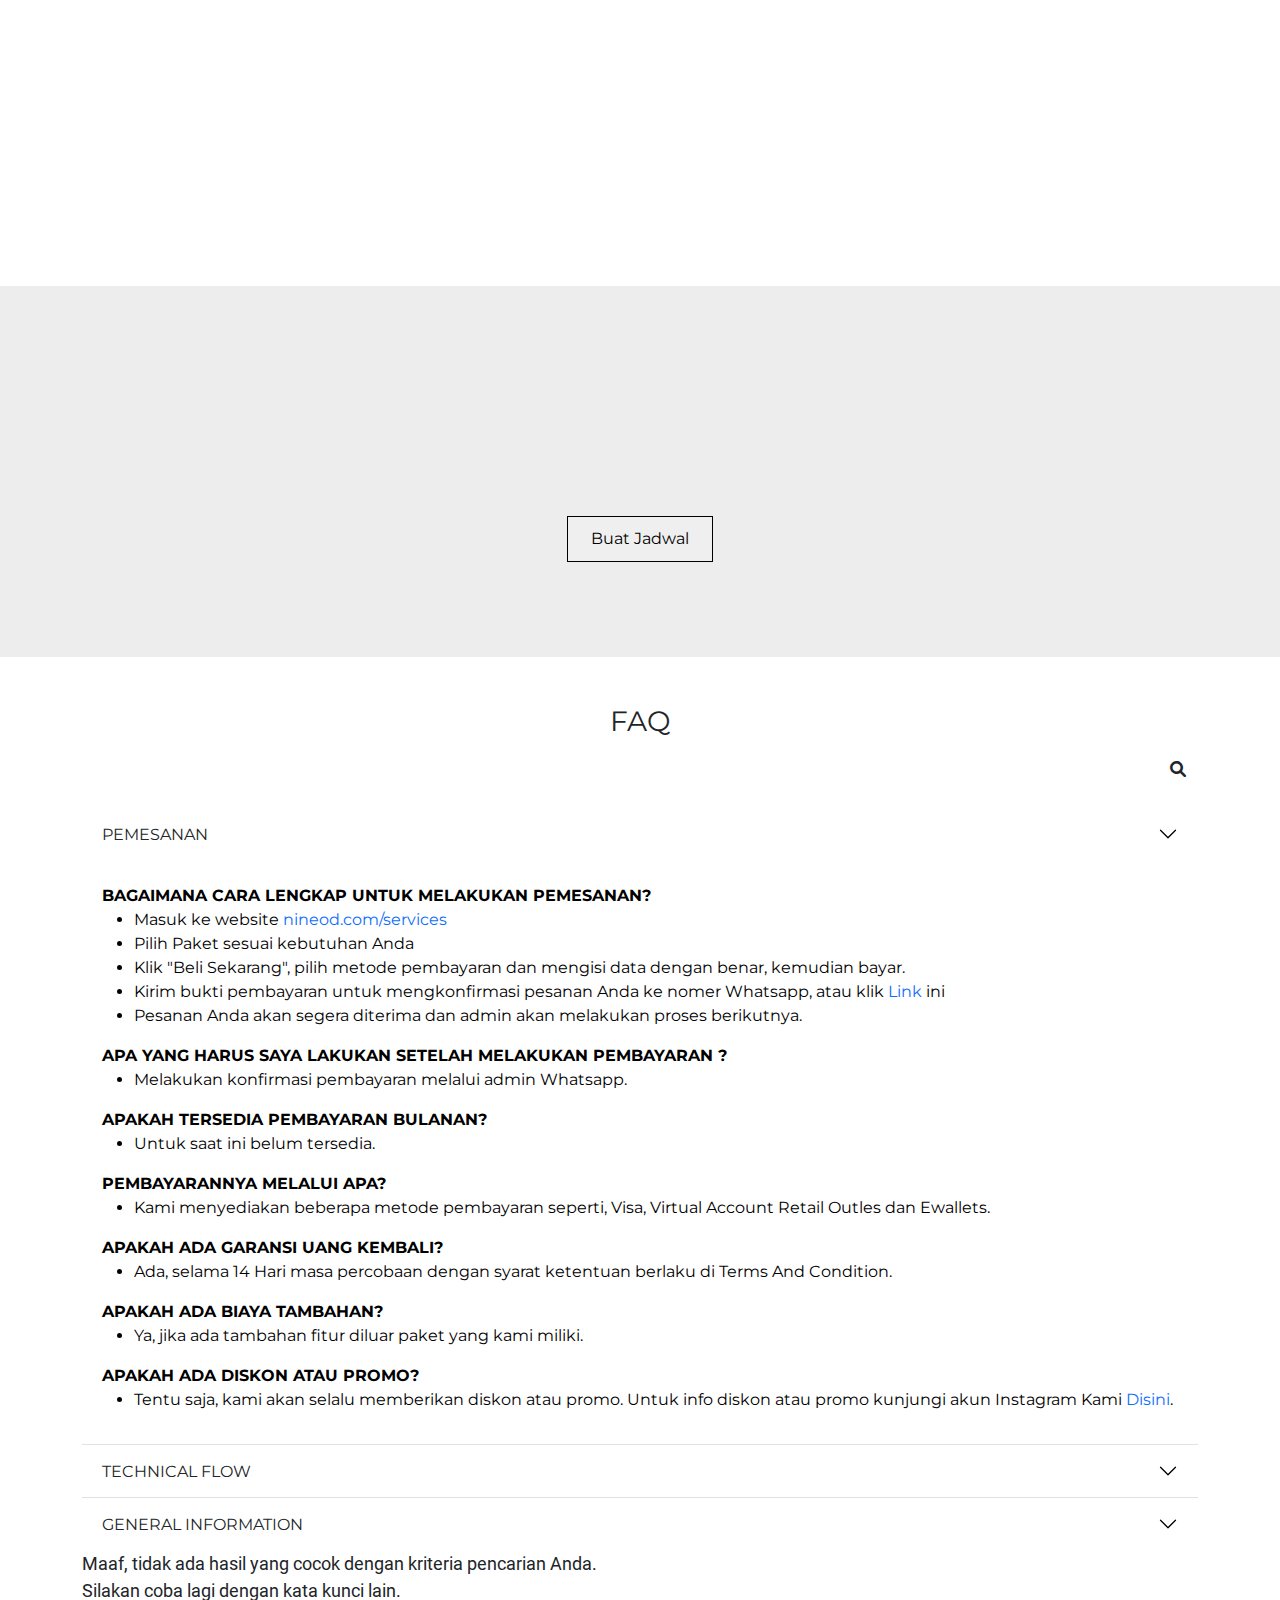
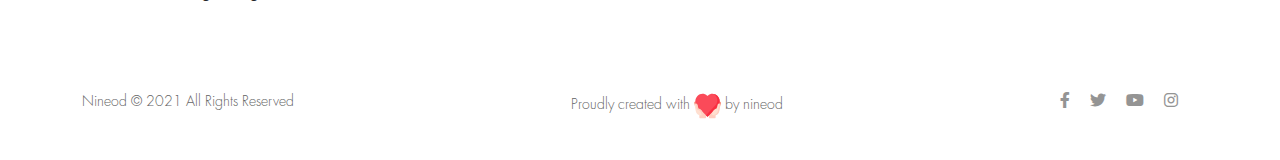
==== commit 14950765: "update layouting element feature search accordion" ====
--- a/custom-web-app.html
+++ b/custom-web-app.html
@@ -81,10 +81,10 @@
         <div class="background-dark-thin">
             <div class="container">
                 <div class="section-first-body d-flex flex-column justify-content-center text-center align-items-center text-white">
-                    <h1 class="text-capitalize mb-3 fw-light" data-aos="fade-down" data-aos-duration="2000" data-aos-delay="2000">
+                    <h1 class="text-capitalize mb-3 fw-light w-55" data-aos="fade-down" data-aos-duration="2000" data-aos-delay="2000">
                         Custom Web Application Development
                     </h1>
-                    <p class="mb-4 fs-5 fw-light" data-aos="fade-up" data-aos-duration="2000" data-aos-delay="2000">
+                    <p class="mb-4 fs-5 fw-light w-55" data-aos="fade-up" data-aos-duration="2000" data-aos-delay="2000">
                         Wujudkan pencapaian tujuan bisnis Anda menggunakan aplikasi web yang dibuat khusus, dapat diskalakan, dan aman yang dikembangkan oleh Tim terbaik kami.
                     </p>
 
@@ -205,13 +205,14 @@
     </section>
     <section class="ask-questions py-5">
         <div class="container">
-            <div class="ask-questions-title d-flex justify-content-between align-items-center">
-                <div></div>
-                <h3 class="text-uppercase">faq</h3>
-                <i class="fas fa-search"></i>
-            </div>
+            <h3 class="text-uppercase text-center">faq</h3>
+            <form class="search-area position-relative">
+                <input type="text" class="input-search float-end form-control" placeholder="Looking for something?">
+                <i class="fas fa-search search-icon position-absolute"></i>
+                <button class="position-absolute btn-close" type="reset"></button>
+              </form>
             <div class="accordion accordion-flush faq-dropdown" id="accordionFlushExample">
-                <div class="accordion-item">
+                <div class="accordion-item" id="accordion-item-0">
                     <h2 class="fw-bold" id="flush-headingOne">
                         <button class="accordion-button collapsed" type="button" data-bs-toggle="collapse" data-bs-target="#flush-collapseOne" aria-expanded="false" aria-controls="flush-collapseOne">
                             PEMESANAN
@@ -283,7 +284,7 @@
                         </div>
                     </div>
                 </div>
-                <div class="accordion-item">
+                <div class="accordion-item" id="accordion-item-1">
                     <h2 class="accordion-header" id="flush-headingTwo">
                         <button class="accordion-button collapsed" type="button" data-bs-toggle="collapse" data-bs-target="#flush-collapseTwo" aria-expanded="false" aria-controls="flush-collapseTwo">
                             TECHNICAL FLOW
@@ -384,7 +385,7 @@
                         </div>
                     </div>
                 </div>
-                <div class="accordion-item">
+                <div class="accordion-item" id="accordion-item-2">
                     <h2 class="accordion-header" id="flush-headingThree">
                         <button class="accordion-button collapsed" type="button" data-bs-toggle="collapse" data-bs-target="#flush-collapseThree" aria-expanded="false" aria-controls="flush-collapseThree">
                             GENERAL INFORMATION
@@ -449,33 +450,39 @@
                     </div>
                 </div>
             </div>
+            <div class="message-empty">
+                <p class="mb-0">Maaf, tidak ada hasil yang cocok dengan kriteria pencarian Anda.</p>
+                <p class="mb-0">Silakan coba lagi dengan kata kunci lain.</p>
+              </div>
         </div>
     </section>
     <footer>
         <div class="container">
-            <div class="footer-body d-flex justify-content-between">
-                <p class="fw-light footer-title m-0">
-                    Nineod &copy; 2021 All Rights Reserved
-                </p>
-                <p class="fw-light text-center m-0">
-                    <a href="#" class="text-decoration-none">Proudly created</a>
-                    with <img src="./assets/img/love.svg" alt="love" class="img-footer" /> by
-                    <a href="https://www.nineod.com/" class="text-decoration-none">nineod</a>
-                </p>
-                <div class="media-social-icon d-flex justify-content-end">
-                    <a href="" class="text-secondary"><i class="fab fa-facebook-f fs-5"></i></a>
-                    <a href="" class="text-secondary"><i class="fab fa-twitter fs-5"></i></a>
-                    <a href="" class="text-secondary"><i class="fab fa-instagram fs-5"></i></a>
-                    <a href="" class="text-secondary"><i class="fab fa-linkedin-in fs-5"></i></a>
-                </div>
-            </div>
-        </div>
-    </footer>
+          <div class="footer-body d-flex justify-content-between">
+            <p class="fw-light footer-title m-0">
+              Nineod &copy; 2021 All Rights Reserved
+            </p>
+            <p class="fw-light text-center m-0">
+              <a href="#" class="text-decoration-none">Proudly created</a>
+              with
+              <img src="./assets/img/love.svg" alt="love" class="img-footer" /> by
+              <a href="https://www.nineod.com/" class="text-decoration-none">nineod</a>
+            </p>
+            <div class="media-social-icon d-flex justify-content-end">
+              <a href="https://www.facebook.com/nineod/" target="_blank" class="text-secondary"><i class="fab fa-facebook-f fs-6"></i></a>
+              <a href="https://twitter.com/nineodofficial" target="_blank" class="text-secondary"><i class="fab fa-twitter fs-6"></i></a>
+              <a href="https://www.youtube.com/channel/UC5i3z--8T9DPZR7JcGye94w" target="_blank" class="text-secondary"><i class="fab fa-youtube fs-6"></i></a>
+              <a href="https://www.instagram.com/nineodofficial/" target="_blank" class="text-secondary"><i class="fab fa-instagram fs-6"></i></a>
+            </div>
+          </div>
+        </div>
+      </footer>
     <script src="./assets/js/jquery/jquery.js"></script>
   <script src="./assets/js/bootstrap/bootstrap.min.js"></script>
   <script src="./assets/js/aos/aos.js"></script>
   <script src="./assets/js/aos/customAos.js"></script>
   <script src="./assets/js/navToggle.js"></script>
+  <script src="./assets/js/servicePage.js"></script>
 </body>
 
 </html>--- a/assets/css/style.css
+++ b/assets/css/style.css
@@ -42,9 +42,6 @@
   min-height: auto !important;
   animation: fadeInAnimation ease 0.8s;
 }
-main {
-  display: none;
-}
 
 @keyframes fadeInAnimation {
   0% {
@@ -108,7 +105,7 @@
   padding: 100px 0px;
 }
 
-.w-55{
+.w-55 {
   width: 55%;
 }
 /* Global Class End */
@@ -437,7 +434,7 @@
   border-radius: 4px 0px 0px 4px;
 }
 
-.input-subscribe.error.fail-alert{
+.input-subscribe.error.fail-alert {
   border: 1px solid red;
 }
 
@@ -771,6 +768,52 @@
 
 .img-services {
   border: 8px solid white;
+}
+
+.search-icon {
+  cursor: pointer;
+  transition: 0.3s ease;
+  right: 12px;
+  top: 15px;
+}
+
+.accordion-button.focus{
+  box-shadow: none;
+}
+.search-area {
+  margin-bottom: 70px;
+}
+.search-icon.active {
+  left: 12px;
+  width: 30px;
+}
+
+.btn-close {
+  right: 0px;
+  top: 11px;
+  display: none;
+}
+
+.btn-close.active{
+  display: block;
+  transition: .6s ease;
+  width: 30px;
+}
+
+.btn-close:focus {
+  box-shadow: none;
+}
+
+.input-search {
+  width: 0;
+  opacity: 0;
+  transition: 0.6s cubic-bezier(0.22, 1, 0.36, 1);
+}
+
+.input-search.active {
+  width: 100%;
+  opacity: 1;
+  padding: 10px 40px;
 }
 
 /* Make Schedule */
@@ -1169,17 +1212,12 @@
     width: 100%;
   }
 
-  .contact-card-wrapper,
-  .contact-title-wrapper {
+  .contact-card-wrapper {
     width: 100% !important;
   }
 
   .contact .media-social-icon {
     display: none !important;
-  }
-
-  .contact-title-wrapper {
-    padding-right: 0px;
   }
 
   .card-contact:not(:last-child) {
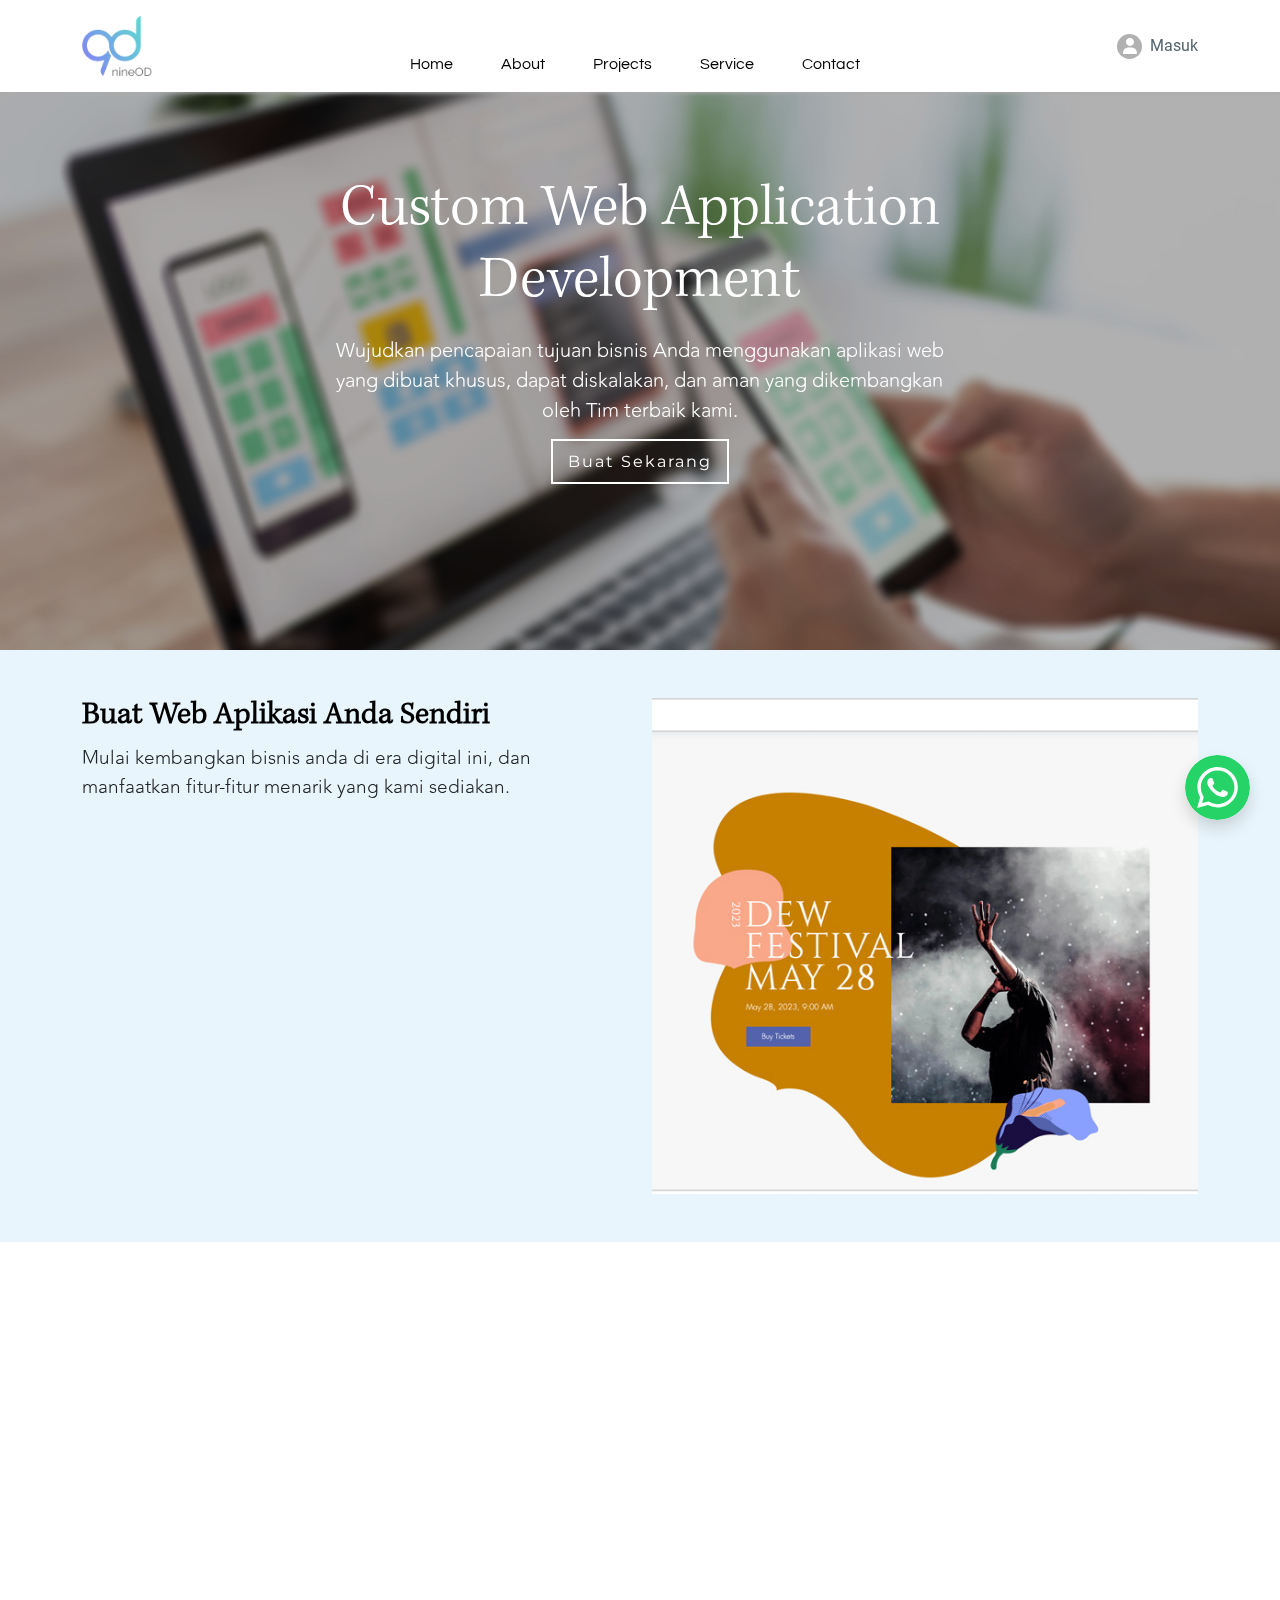
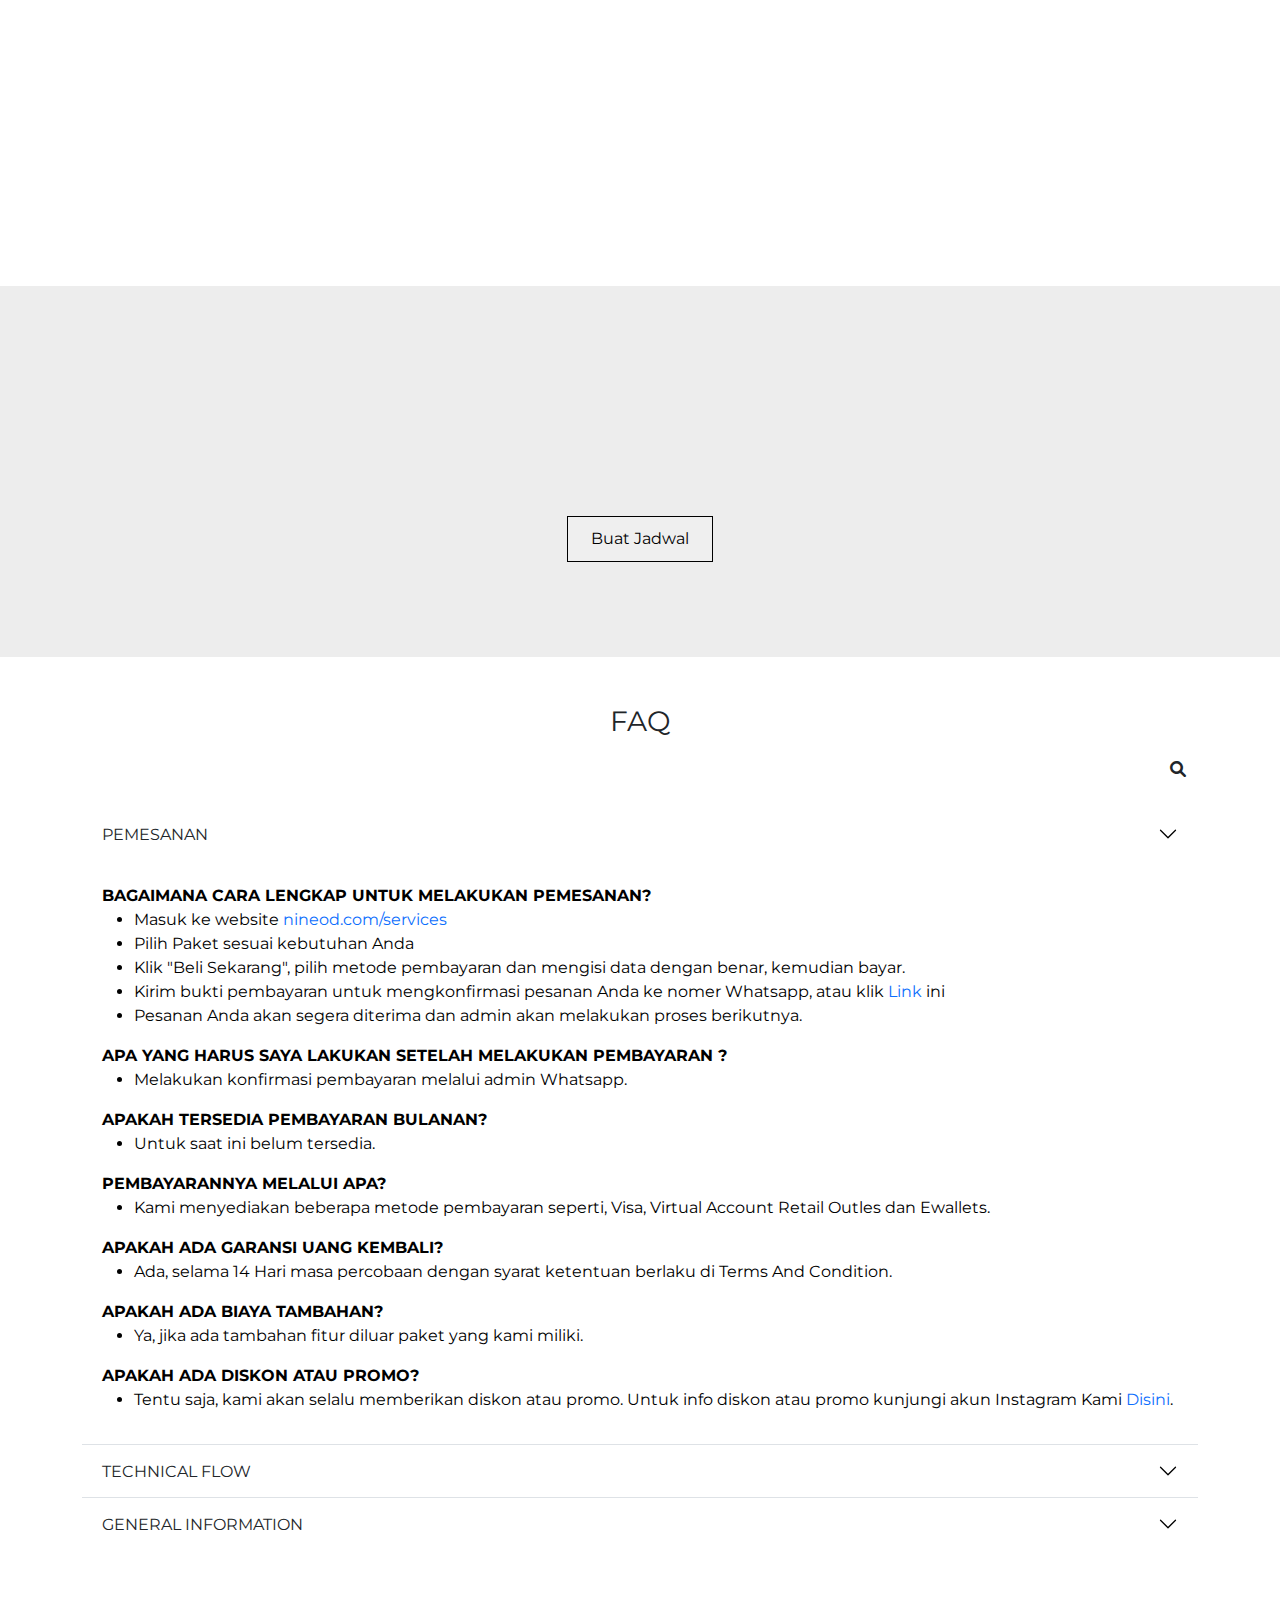
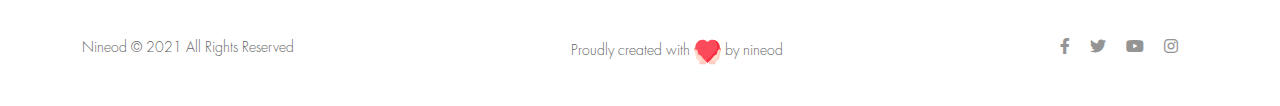
==== commit 4bea396f: "update feature search accordion" ====
--- a/custom-web-app.html
+++ b/custom-web-app.html
@@ -210,7 +210,11 @@
                 <input type="text" class="input-search float-end form-control" placeholder="Looking for something?">
                 <i class="fas fa-search search-icon position-absolute"></i>
                 <button class="position-absolute btn-close" type="reset"></button>
-              </form>
+            </form>
+            <div class="message-empty">
+                <p class="mb-0">Maaf, tidak ada hasil yang cocok dengan kriteria pencarian Anda.</p>
+                <p class="mb-0">Silakan coba lagi dengan kata kunci lain.</p>
+            </div>
             <div class="accordion accordion-flush faq-dropdown" id="accordionFlushExample">
                 <div class="accordion-item" id="accordion-item-0">
                     <h2 class="fw-bold" id="flush-headingOne">
@@ -450,39 +454,35 @@
                     </div>
                 </div>
             </div>
-            <div class="message-empty">
-                <p class="mb-0">Maaf, tidak ada hasil yang cocok dengan kriteria pencarian Anda.</p>
-                <p class="mb-0">Silakan coba lagi dengan kata kunci lain.</p>
-              </div>
         </div>
     </section>
     <footer>
         <div class="container">
-          <div class="footer-body d-flex justify-content-between">
-            <p class="fw-light footer-title m-0">
-              Nineod &copy; 2021 All Rights Reserved
-            </p>
-            <p class="fw-light text-center m-0">
-              <a href="#" class="text-decoration-none">Proudly created</a>
-              with
-              <img src="./assets/img/love.svg" alt="love" class="img-footer" /> by
-              <a href="https://www.nineod.com/" class="text-decoration-none">nineod</a>
-            </p>
-            <div class="media-social-icon d-flex justify-content-end">
-              <a href="https://www.facebook.com/nineod/" target="_blank" class="text-secondary"><i class="fab fa-facebook-f fs-6"></i></a>
-              <a href="https://twitter.com/nineodofficial" target="_blank" class="text-secondary"><i class="fab fa-twitter fs-6"></i></a>
-              <a href="https://www.youtube.com/channel/UC5i3z--8T9DPZR7JcGye94w" target="_blank" class="text-secondary"><i class="fab fa-youtube fs-6"></i></a>
-              <a href="https://www.instagram.com/nineodofficial/" target="_blank" class="text-secondary"><i class="fab fa-instagram fs-6"></i></a>
-            </div>
-          </div>
-        </div>
-      </footer>
+            <div class="footer-body d-flex justify-content-between">
+                <p class="fw-light footer-title m-0">
+                    Nineod &copy; 2021 All Rights Reserved
+                </p>
+                <p class="fw-light text-center m-0">
+                    <a href="#" class="text-decoration-none">Proudly created</a>
+                    with
+                    <img src="./assets/img/love.svg" alt="love" class="img-footer" /> by
+                    <a href="https://www.nineod.com/" class="text-decoration-none">nineod</a>
+                </p>
+                <div class="media-social-icon d-flex justify-content-end">
+                    <a href="https://www.facebook.com/nineod/" target="_blank" class="text-secondary"><i class="fab fa-facebook-f fs-6"></i></a>
+                    <a href="https://twitter.com/nineodofficial" target="_blank" class="text-secondary"><i class="fab fa-twitter fs-6"></i></a>
+                    <a href="https://www.youtube.com/channel/UC5i3z--8T9DPZR7JcGye94w" target="_blank" class="text-secondary"><i class="fab fa-youtube fs-6"></i></a>
+                    <a href="https://www.instagram.com/nineodofficial/" target="_blank" class="text-secondary"><i class="fab fa-instagram fs-6"></i></a>
+                </div>
+            </div>
+        </div>
+    </footer>
     <script src="./assets/js/jquery/jquery.js"></script>
-  <script src="./assets/js/bootstrap/bootstrap.min.js"></script>
-  <script src="./assets/js/aos/aos.js"></script>
-  <script src="./assets/js/aos/customAos.js"></script>
-  <script src="./assets/js/navToggle.js"></script>
-  <script src="./assets/js/servicePage.js"></script>
+    <script src="./assets/js/bootstrap/bootstrap.min.js"></script>
+    <script src="./assets/js/aos/aos.js"></script>
+    <script src="./assets/js/aos/customAos.js"></script>
+    <script src="./assets/js/navToggle.js"></script>
+    <script src="./assets/js/servicePage.js"></script>
 </body>
 
 </html>